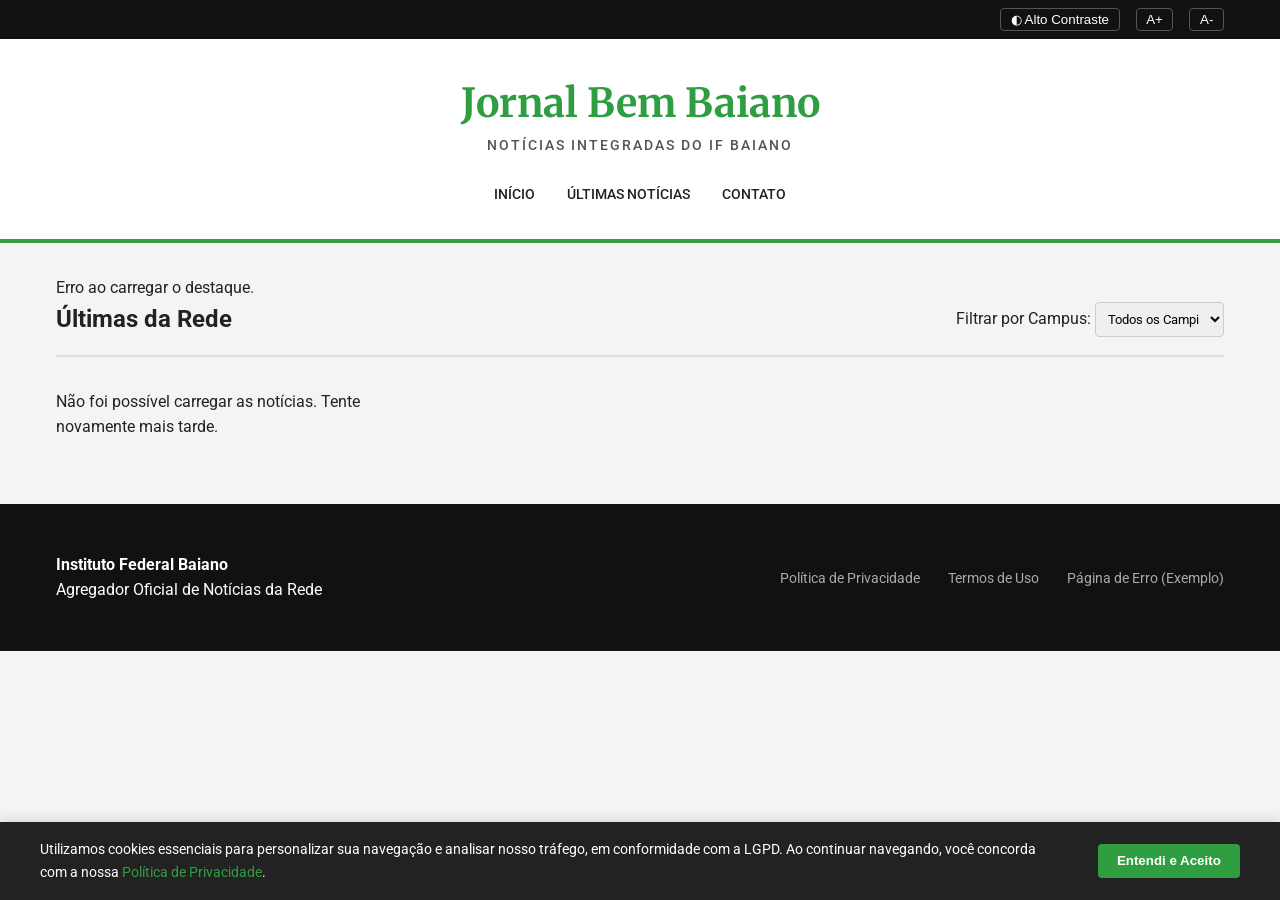
==== index.html @ 7b71d960 "Add files via upload" ====
<!DOCTYPE html>
<html lang="pt-BR">
<head>
    <meta charset="UTF-8">
    <meta name="viewport" content="width=device-width, initial-scale=1.0">
    <meta name="description" content="Jornal Bem Baiano - O portal agregador oficial de notícias da Reitoria e dos campi do IF Baiano.">
    <title>Jornal Bem Baiano - IF Baiano</title>
    <!-- SEO and Canonical -->
    <link rel="canonical" href="https://jornalbembaiano.ifbaiano.edu.br/">
    <!-- Google Fonts: Roboto for UI, Merriweather for text -->
    <link href="https://fonts.googleapis.com/css2?family=Merriweather:wght@300;400;700&family=Roboto:wght@400;500;700&display=swap" rel="stylesheet">
    <link rel="stylesheet" href="./style.css">
</head>
<body>
    <!-- A11y Toolbar -->
    <aside class="a11y-toolbar" aria-label="Ferramentas de Acessibilidade">
        <div class="a11y-container">
            <button id="btn-contrast" aria-label="Alternar Alto Contraste">◐ Alto Contraste</button>
            <button id="btn-font-increase" aria-label="Aumentar Fonte">A+</button>
            <button id="btn-font-decrease" aria-label="Diminuir Fonte">A-</button>
        </div>
    </aside>

    <header class="site-header">
        <div class="header-container">
            <div class="brand">
                <h1>Jornal Bem Baiano</h1>
                <p>Notícias Integradas do IF Baiano</p>
            </div>
            <nav aria-label="Navegação Principal">
                <ul>
                    <li><a href="./index.html">Início</a></li>
                    <li><a href="#ultimas">Últimas Notícias</a></li>
                    <li><a href="./contato.html">Contato</a></li>
                </ul>
            </nav>
        </div>
    </header>

    <main id="main-content">
        <!-- Hero Section will be populated via JS -->
        <section id="hero-section" aria-label="Notícia em Destaque">
            <div class="loading">Carregando destaque...</div>
        </section>

        <!-- Grid de Notícias -->
        <section id="ultimas" aria-label="Últimas Notícias da Rede">
            <div class="section-title">
                <h2>Últimas da Rede</h2>
                <div class="campus-filter">
                    <label for="campus-select">Filtrar por Campus:</label>
                    <select id="campus-select">
                        <option value="todos">Todos os Campi</option>
                        <!-- Options populadas via JS -->
                    </select>
                </div>
            </div>
            <div id="news-grid" class="news-grid">
                <div class="loading">Carregando notícias institucionais...</div>
            </div>
        </section>
    </main>

    <footer class="site-footer">
        <div class="footer-container">
            <div class="footer-info">
                <strong>Instituto Federal Baiano</strong>
                <p>Agregador Oficial de Notícias da Rede</p>
            </div>
            <div class="footer-links">
                <a href="./politica-privacidade.html">Política de Privacidade</a>
                <a href="./termos.html">Termos de Uso</a>
                <a href="./404.html">Página de Erro (Exemplo)</a>
            </div>
        </div>
    </footer>

    <!-- LGPD Cookie Banner -->
    <div id="cookie-banner" class="cookie-banner" role="alert" aria-live="polite" hidden>
        <div class="cookie-content">
            <p>Utilizamos cookies essenciais para personalizar sua navegação e analisar nosso tráfego, em conformidade com a LGPD. Ao continuar navegando, você concorda com a nossa <a href="./politica-privacidade.html">Política de Privacidade</a>.</p>
            <button id="btn-accept-cookies" class="btn-primary">Entendi e Aceito</button>
        </div>
    </div>

    <!-- Scripts -->
    <script src="./app.js"></script>
</body>
</html>
---- style.css ----
/* 
  Design System: Jornal Bem Baiano 
  Inspirado em layouts editoriais para legibilidade prolongada.
*/

:root {
    /* Cores IF Baiano */
    --color-bg-primary: #FFFFFF;
    --color-bg-secondary: #F4F4F4;
    --color-text-main: #222222;
    --color-text-light: #555555;
    --color-brand-green: #2F9E41;
    --color-brand-red: #CD191E;
    
    /* Tipografia */
    --font-ui: 'Roboto', sans-serif;
    --font-editorial: 'Merriweather', serif;
    
    /* Escala de Fontes Base (Rem) */
    --base-font-size: 16px;
}

/* Modo Alto Contraste */
body.high-contrast {
    --color-bg-primary: #000000;
    --color-bg-secondary: #1a1a1a;
    --color-text-main: #FFFFFF;
    --color-text-light: #CCCCCC;
    --color-brand-green: #4ADE80; /* Verde mais claro para fundo escuro */
}

* {
    margin: 0;
    padding: 0;
    box-sizing: border-box;
}

body {
    font-family: var(--font-ui);
    background-color: var(--color-bg-secondary);
    color: var(--color-text-main);
    font-size: var(--base-font-size);
    line-height: 1.6;
    transition: background-color 0.3s, color 0.3s, font-size 0.3s;
}

a {
    text-decoration: none;
    color: var(--color-brand-green);
    transition: color 0.2s;
}
a:hover {
    color: var(--color-text-main);
}

/* Acessibilidade Toolbar */
.a11y-toolbar {
    background-color: #111;
    color: #fff;
    padding: 0.5rem 0;
    font-size: 0.85rem;
}
.a11y-container {
    max-width: 1200px;
    margin: 0 auto;
    padding: 0 1rem;
    display: flex;
    justify-content: flex-end;
    gap: 1rem;
}
.a11y-container button {
    background: none;
    border: 1px solid #555;
    color: #fff;
    cursor: pointer;
    padding: 0.2rem 0.6rem;
    border-radius: 4px;
    transition: background 0.2s;
}
.a11y-container button:hover {
    background: #333;
}

/* Header */
.site-header {
    background-color: var(--color-bg-primary);
    border-bottom: 4px solid var(--color-brand-green);
    padding: 2rem 0;
}
.header-container {
    max-width: 1200px;
    margin: 0 auto;
    padding: 0 1rem;
    display: flex;
    flex-direction: column;
    align-items: center;
    gap: 1.5rem;
}
.brand h1 {
    font-family: var(--font-editorial);
    font-size: 2.5rem;
    font-weight: 700;
    color: var(--color-brand-green);
    text-align: center;
}
.brand p {
    text-align: center;
    color: var(--color-text-light);
    text-transform: uppercase;
    letter-spacing: 2px;
    font-size: 0.85rem;
    font-weight: 500;
}
.site-header nav ul {
    display: flex;
    list-style: none;
    gap: 2rem;
}
.site-header nav a {
    font-weight: 500;
    color: var(--color-text-main);
    text-transform: uppercase;
    font-size: 0.9rem;
}
.site-header nav a:hover {
    color: var(--color-brand-green);
}

/* Layout Principal */
#main-content {
    max-width: 1200px;
    margin: 2rem auto;
    padding: 0 1rem;
}

/* Hero Section */
.hero-card {
    display: grid;
    grid-template-columns: 2fr 1fr;
    background-color: var(--color-bg-primary);
    border-radius: 8px;
    overflow: hidden;
    box-shadow: 0 4px 6px rgba(0,0,0,0.05);
    margin-bottom: 3rem;
}
.hero-image {
    width: 100%;
    height: 100%;
    min-height: 400px;
    object-fit: cover;
    background-color: #ddd;
}
.hero-content {
    padding: 2.5rem;
    display: flex;
    flex-direction: column;
    justify-content: center;
}
.tag-campus {
    display: inline-block;
    background-color: var(--color-brand-green);
    color: #fff;
    padding: 0.3rem 0.8rem;
    border-radius: 20px;
    font-size: 0.75rem;
    font-weight: 700;
    text-transform: uppercase;
    align-self: flex-start;
    margin-bottom: 1rem;
}
.hero-content h2 {
    font-family: var(--font-editorial);
    font-size: 2rem;
    line-height: 1.3;
    margin-bottom: 1rem;
}
.hero-content h2 a {
    color: var(--color-text-main);
}
.hero-content h2 a:hover {
    color: var(--color-brand-green);
}
.hero-excerpt {
    font-family: var(--font-editorial);
    color: var(--color-text-light);
    margin-bottom: 1.5rem;
    font-size: 1.1rem;
}
.meta-info {
    font-size: 0.85rem;
    color: #888;
    display: flex;
    gap: 1rem;
}

/* Seção de Grid */
.section-title {
    display: flex;
    justify-content: space-between;
    align-items: center;
    margin-bottom: 2rem;
    border-bottom: 2px solid #ddd;
    padding-bottom: 1rem;
}
.section-title h2 {
    font-size: 1.5rem;
    color: var(--color-text-main);
}
.campus-filter select {
    padding: 0.5rem;
    border-radius: 4px;
    border: 1px solid #ccc;
    font-family: var(--font-ui);
}

.news-grid {
    display: grid;
    grid-template-columns: repeat(auto-fill, minmax(300px, 1fr));
    gap: 2rem;
}
.news-card {
    background-color: var(--color-bg-primary);
    border-radius: 6px;
    overflow: hidden;
    box-shadow: 0 2px 4px rgba(0,0,0,0.05);
    display: flex;
    flex-direction: column;
    transition: transform 0.2s;
}
.news-card:hover {
    transform: translateY(-4px);
}
.news-card-img {
    width: 100%;
    height: 200px;
    object-fit: cover;
    background-color: #eee;
}
.news-card-body {
    padding: 1.5rem;
    flex: 1;
    display: flex;
    flex-direction: column;
}
.news-card-body h3 {
    font-family: var(--font-editorial);
    font-size: 1.25rem;
    margin: 0.8rem 0;
    line-height: 1.4;
}
.news-card-body h3 a {
    color: var(--color-text-main);
}
.news-card-body p {
    font-family: var(--font-editorial);
    color: var(--color-text-light);
    font-size: 0.95rem;
    margin-bottom: 1.5rem;
    flex: 1;
}

/* Footer */
.site-footer {
    background-color: #111;
    color: #fff;
    padding: 3rem 0;
    margin-top: 4rem;
}
.footer-container {
    max-width: 1200px;
    margin: 0 auto;
    padding: 0 1rem;
    display: flex;
    justify-content: space-between;
    align-items: center;
    flex-wrap: wrap;
    gap: 2rem;
}
.footer-links a {
    color: #aaa;
    margin-left: 1.5rem;
    font-size: 0.9rem;
}
.footer-links a:hover {
    color: #fff;
}

/* LGPD Banner */
.cookie-banner {
    position: fixed;
    bottom: 0;
    left: 0;
    width: 100%;
    background-color: #222;
    color: #fff;
    padding: 1rem;
    z-index: 9999;
    box-shadow: 0 -4px 10px rgba(0,0,0,0.1);
}
.cookie-content {
    max-width: 1200px;
    margin: 0 auto;
    display: flex;
    justify-content: space-between;
    align-items: center;
    gap: 2rem;
}
.cookie-content p {
    font-size: 0.9rem;
}
.btn-primary {
    background-color: var(--color-brand-green);
    color: #fff;
    border: none;
    padding: 0.6rem 1.2rem;
    border-radius: 4px;
    cursor: pointer;
    font-weight: 700;
    white-space: nowrap;
}
.btn-primary:hover {
    background-color: #258034;
}

/* Responsive */
@media (max-width: 768px) {
    .hero-card {
        grid-template-columns: 1fr;
    }
    .hero-image {
        min-height: 250px;
    }
    .header-container {
        flex-direction: column;
    }
    .footer-container {
        flex-direction: column;
        text-align: center;
    }
    .footer-links a {
        margin: 0 0.5rem;
        display: inline-block;
        margin-bottom: 0.5rem;
    }
    .cookie-content {
        flex-direction: column;
        text-align: center;
    }
}
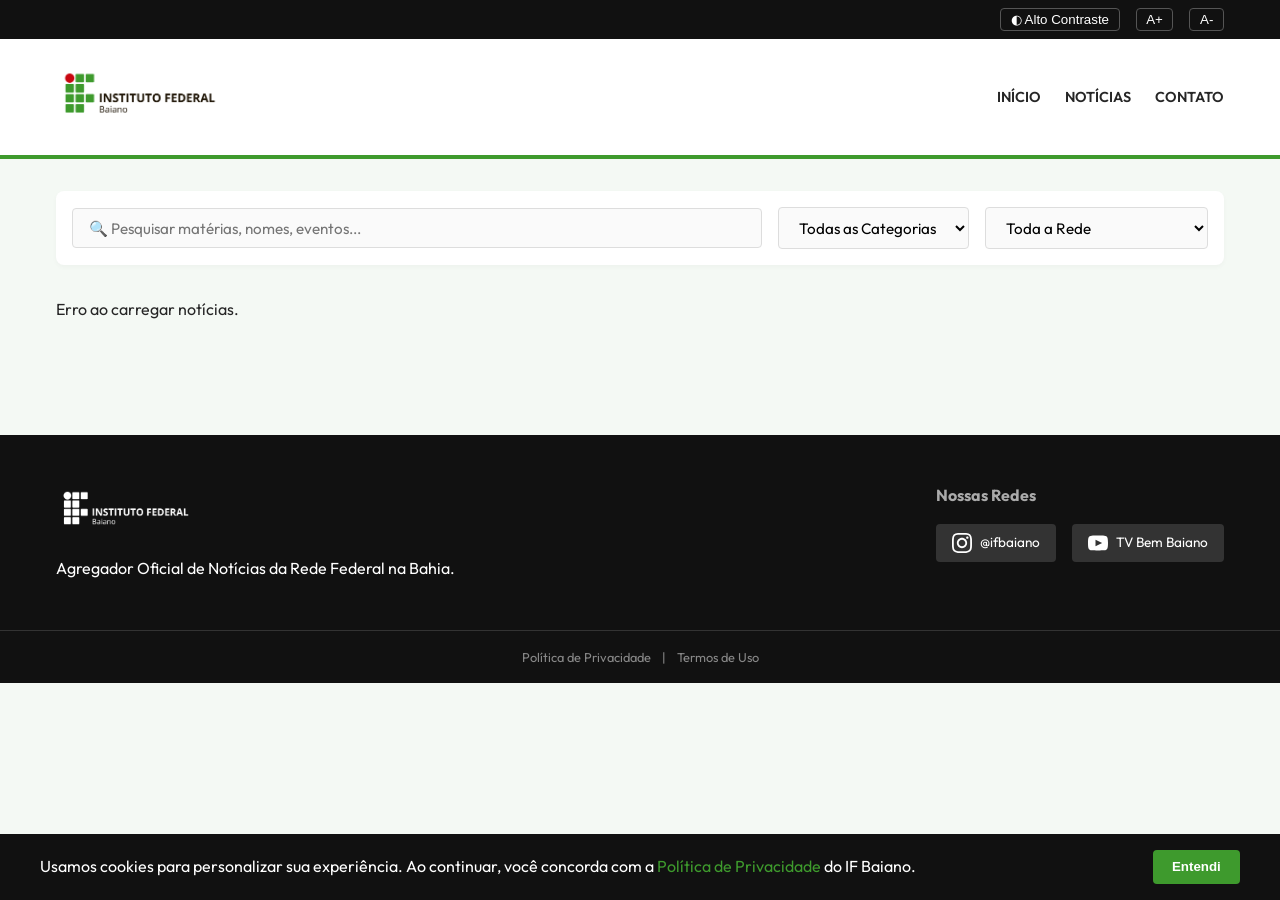
==== commit c4cc3934: "Add files via upload" ====
--- a/index.html
+++ b/index.html
@@ -3,34 +3,55 @@
 <head>
     <meta charset="UTF-8">
     <meta name="viewport" content="width=device-width, initial-scale=1.0">
-    <meta name="description" content="Jornal Bem Baiano - O portal agregador oficial de notícias da Reitoria e dos campi do IF Baiano.">
-    <title>Jornal Bem Baiano - IF Baiano</title>
-    <!-- SEO and Canonical -->
-    <link rel="canonical" href="https://jornalbembaiano.ifbaiano.edu.br/">
-    <!-- Google Fonts: Roboto for UI, Merriweather for text -->
-    <link href="https://fonts.googleapis.com/css2?family=Merriweather:wght@300;400;700&family=Roboto:wght@400;500;700&display=swap" rel="stylesheet">
+    <meta name="description" content="Jornal Bem Baiano - Agregador Oficial de Notícias do IF Baiano">
+    <title>Jornal Bem Baiano</title>
+    <link rel="canonical" href="https://ascomifbaiano.github.io/jornal-bembaiano/">
+    
+    <!-- Favicon Oficial IF Baiano -->
+    <link rel="icon" type="image/x-icon" href="favicon-if-baiano.ico">
+    <link rel="icon" type="image/png" sizes="32x32" href="favicon-if-baiano.png">
+    <link rel="icon" type="image/png" sizes="16x16" href="favicon-if-baiano.png">
+    <link rel="apple-touch-icon" href="favicon-if-baiano.png">
+    <meta property="og:image" content="favicon-if-baiano.png">
+    
+    <link rel="manifest" href="manifest.json">
+    <meta name="theme-color" content="#3E9A2D">
+
+    <!-- Fonts -->
+    <link href="https://fonts.googleapis.com/css2?family=Merriweather:wght@300;400;700&family=Outfit:wght@400;500;600;700&display=swap" rel="stylesheet">
     <link rel="stylesheet" href="./style.css">
 </head>
 <body>
-    <!-- A11y Toolbar -->
-    <aside class="a11y-toolbar" aria-label="Ferramentas de Acessibilidade">
+    <!-- IF Baiano Loader -->
+    <div id="if-loader" class="loader-overlay" aria-hidden="true">
+        <div class="if-blocks">
+            <div class="if-bar if-bar-1"></div>
+            <div class="if-bar if-bar-2"></div>
+            <div class="if-bar if-bar-3"></div>
+            <div class="if-circle"></div>
+        </div>
+        <p style="margin-top:20px; font-weight:bold; font-size:14px; text-transform:uppercase; letter-spacing:2px; color:var(--color-brand-green);">Construindo Rede...</p>
+    </div>
+
+    <!-- A11y -->
+    <aside class="a11y-toolbar" aria-label="Acessibilidade">
         <div class="a11y-container">
-            <button id="btn-contrast" aria-label="Alternar Alto Contraste">◐ Alto Contraste</button>
-            <button id="btn-font-increase" aria-label="Aumentar Fonte">A+</button>
-            <button id="btn-font-decrease" aria-label="Diminuir Fonte">A-</button>
+            <button id="btn-contrast">◐ Alto Contraste</button>
+            <button id="btn-font-increase">A+</button>
+            <button id="btn-font-decrease">A-</button>
         </div>
     </aside>
 
     <header class="site-header">
         <div class="header-container">
             <div class="brand">
+                <a href="./index.html"><img src="./marca-if-baiano-horizontal.png" alt="IF Baiano Logo"></a>
                 <h1>Jornal Bem Baiano</h1>
-                <p>Notícias Integradas do IF Baiano</p>
             </div>
             <nav aria-label="Navegação Principal">
                 <ul>
                     <li><a href="./index.html">Início</a></li>
-                    <li><a href="#ultimas">Últimas Notícias</a></li>
+                    <li><a href="#ultimas">Notícias</a></li>
                     <li><a href="./contato.html">Contato</a></li>
                 </ul>
             </nav>
@@ -38,52 +59,72 @@
     </header>
 
     <main id="main-content">
-        <!-- Hero Section will be populated via JS -->
-        <section id="hero-section" aria-label="Notícia em Destaque">
-            <div class="loading">Carregando destaque...</div>
-        </section>
+        <!-- Destaque -->
+        <section id="hero-section" aria-label="Destaque"></section>
 
-        <!-- Grid de Notícias -->
-        <section id="ultimas" aria-label="Últimas Notícias da Rede">
-            <div class="section-title">
-                <h2>Últimas da Rede</h2>
-                <div class="campus-filter">
-                    <label for="campus-select">Filtrar por Campus:</label>
-                    <select id="campus-select">
-                        <option value="todos">Todos os Campi</option>
-                        <!-- Options populadas via JS -->
+        <!-- Filtros e Grid -->
+        <section id="ultimas" aria-label="Últimas Notícias">
+            <div class="filters-bar">
+                <input type="search" id="search-input" placeholder="🔍 Pesquisar matérias, nomes, eventos...">
+                <div class="filters-group">
+                    <select id="cat-select" aria-label="Categoria">
+                        <option value="todas">Todas as Categorias</option>
+                        <option value="Eventos">Eventos</option>
+                        <option value="Editais e Seleções">Editais e Seleções</option>
+                        <option value="Resultados">Resultados</option>
+                        <option value="Institucional">Institucional</option>
+                    </select>
+                    <select id="campus-select" aria-label="Campus">
+                        <option value="todos">Toda a Rede</option>
+                        <!-- Populado pelo app.js -->
                     </select>
                 </div>
             </div>
-            <div id="news-grid" class="news-grid">
-                <div class="loading">Carregando notícias institucionais...</div>
-            </div>
+            
+            <div id="news-grid" class="news-grid"></div>
+            <div id="pagination-controls" class="pagination-controls"></div>
         </section>
     </main>
 
     <footer class="site-footer">
         <div class="footer-container">
-            <div class="footer-info">
-                <strong>Instituto Federal Baiano</strong>
-                <p>Agregador Oficial de Notícias da Rede</p>
+            <div class="footer-brand">
+                <img src="./marca-if-baiano-horizontal.png" alt="IF Baiano Logo Branca">
+                <p>Agregador Oficial de Notícias da Rede Federal na Bahia.</p>
             </div>
-            <div class="footer-links">
-                <a href="./politica-privacidade.html">Política de Privacidade</a>
-                <a href="./termos.html">Termos de Uso</a>
-                <a href="./404.html">Página de Erro (Exemplo)</a>
+            <div class="footer-social">
+                <h4>Nossas Redes</h4>
+                <div class="social-links">
+                    <a href="https://instagram.com/ifbaiano" target="_blank" class="social-icon">
+                        <svg viewBox="0 0 24 24"><path d="M12 2.163c3.204 0 3.584.012 4.85.07 3.252.148 4.771 1.691 4.919 4.919.058 1.265.069 1.645.069 4.849 0 3.205-.012 3.584-.069 4.849-.149 3.225-1.664 4.771-4.919 4.919-1.266.058-1.644.07-4.85.07-3.204 0-3.584-.012-4.849-.07-3.26-.149-4.771-1.699-4.919-4.92-.058-1.265-.07-1.644-.07-4.849 0-3.204.013-3.583.07-4.849.149-3.227 1.664-4.771 4.919-4.919 1.266-.057 1.645-.069 4.849-.069zm0-2.163c-3.259 0-3.667.014-4.947.072-4.358.2-6.78 2.618-6.98 6.98-.059 1.281-.073 1.689-.073 4.948 0 3.259.014 3.668.072 4.948.2 4.358 2.618 6.78 6.98 6.98 1.281.058 1.689.072 4.948.072 3.259 0 3.668-.014 4.948-.072 4.354-.2 6.782-2.618 6.979-6.98.059-1.28.073-1.689.073-4.948 0-3.259-.014-3.667-.072-4.947-.196-4.354-2.617-6.78-6.979-6.98-1.281-.059-1.69-.073-4.949-.073zm0 5.838c-3.403 0-6.162 2.759-6.162 6.162s2.759 6.163 6.162 6.163 6.162-2.759 6.162-6.163c0-3.403-2.759-6.162-6.162-6.162zm0 10.162c-2.209 0-4-1.79-4-4 0-2.209 1.791-4 4-4s4 1.791 4 4c0 2.21-1.791 4-4 4zm6.406-11.845c-.796 0-1.441.645-1.441 1.44s.645 1.44 1.441 1.44c.795 0 1.439-.645 1.439-1.44s-.644-1.44-1.439-1.44z"/></svg>
+                        @ifbaiano
+                    </a>
+                    <a href="https://youtube.com/ifbaiano" target="_blank" class="social-icon">
+                        <svg viewBox="0 0 24 24"><path d="M19.615 3.184c-3.604-.246-11.631-.245-15.23 0-3.897.266-4.356 2.62-4.385 8.816.029 6.185.484 8.549 4.385 8.816 3.6.245 11.626.246 15.23 0 3.897-.266 4.356-2.62 4.385-8.816-.029-6.185-.484-8.549-4.385-8.816zm-10.615 12.816v-8l8 3.993-8 4.007z"/></svg>
+                        TV Bem Baiano
+                    </a>
+                </div>
             </div>
+        </div>
+        <div class="footer-bottom">
+            <a href="./politica-privacidade.html">Política de Privacidade</a> | 
+            <a href="./termos.html">Termos de Uso</a>
         </div>
     </footer>
 
-    <!-- LGPD Cookie Banner -->
-    <div id="cookie-banner" class="cookie-banner" role="alert" aria-live="polite" hidden>
+    <div id="cookie-banner" class="cookie-banner" hidden>
         <div class="cookie-content">
-            <p>Utilizamos cookies essenciais para personalizar sua navegação e analisar nosso tráfego, em conformidade com a LGPD. Ao continuar navegando, você concorda com a nossa <a href="./politica-privacidade.html">Política de Privacidade</a>.</p>
-            <button id="btn-accept-cookies" class="btn-primary">Entendi e Aceito</button>
+            <p>Usamos cookies para personalizar sua experiência. Ao continuar, você concorda com a <a href="./politica-privacidade.html">Política de Privacidade</a> do IF Baiano.</p>
+            <button id="btn-accept-cookies" class="btn-primary">Entendi</button>
         </div>
     </div>
 
-    <!-- Scripts -->
     <script src="./app.js"></script>
+    <script>
+        // PWA Service Worker Registration
+        if ('serviceWorker' in navigator) {
+            navigator.serviceWorker.register('sw.js').catch(err => console.log('SW Fail:', err));
+        }
+    </script>
 </body>
 </html>
--- a/style.css
+++ b/style.css
@@ -1,39 +1,37 @@
 /* 
-  Design System: Jornal Bem Baiano 
-  Inspirado em layouts editoriais para legibilidade prolongada.
+  Design System: Jornal Bem Baiano v2.0
+  Inspirado no Manual de Aplicação da Marca IF Baiano (2015)
 */
 
 :root {
-    /* Cores IF Baiano */
+    /* Cores Oficiais IF Baiano */
     --color-bg-primary: #FFFFFF;
-    --color-bg-secondary: #F4F4F4;
-    --color-text-main: #222222;
+    --color-bg-secondary: #F4F9F4; /* Leve esverdeado para fundo suave */
+    --color-text-main: #262626;
     --color-text-light: #555555;
-    --color-brand-green: #2F9E41;
-    --color-brand-red: #CD191E;
+    
+    --color-brand-green: #3E9A2D; /* Verde Institucional Primário */
+    --color-brand-green-dark: #1A3C22; /* Verde Escuro */
+    --color-brand-red: #C80710; /* Vermelho Institucional Secundário */
     
     /* Tipografia */
-    --font-ui: 'Roboto', sans-serif;
+    --font-ui: 'Outfit', 'Roboto', sans-serif;
     --font-editorial: 'Merriweather', serif;
     
-    /* Escala de Fontes Base (Rem) */
+    /* Escala Base */
     --base-font-size: 16px;
 }
 
-/* Modo Alto Contraste */
 body.high-contrast {
     --color-bg-primary: #000000;
     --color-bg-secondary: #1a1a1a;
     --color-text-main: #FFFFFF;
     --color-text-light: #CCCCCC;
-    --color-brand-green: #4ADE80; /* Verde mais claro para fundo escuro */
-}
-
-* {
-    margin: 0;
-    padding: 0;
-    box-sizing: border-box;
-}
+    --color-brand-green: #4ADE80;
+    --color-brand-green-dark: #000000;
+}
+
+* { margin: 0; padding: 0; box-sizing: border-box; }
 
 body {
     font-family: var(--font-ui);
@@ -44,16 +42,10 @@
     transition: background-color 0.3s, color 0.3s, font-size 0.3s;
 }
 
-a {
-    text-decoration: none;
-    color: var(--color-brand-green);
-    transition: color 0.2s;
-}
-a:hover {
-    color: var(--color-text-main);
-}
-
-/* Acessibilidade Toolbar */
+a { text-decoration: none; color: var(--color-brand-green); transition: color 0.2s; }
+a:hover { color: var(--color-text-main); }
+
+/* --- A11y Toolbar --- */
 .a11y-toolbar {
     background-color: #111;
     color: #fff;
@@ -69,281 +61,155 @@
     gap: 1rem;
 }
 .a11y-container button {
-    background: none;
-    border: 1px solid #555;
-    color: #fff;
-    cursor: pointer;
-    padding: 0.2rem 0.6rem;
-    border-radius: 4px;
-    transition: background 0.2s;
-}
-.a11y-container button:hover {
-    background: #333;
-}
-
-/* Header */
+    background: none; border: 1px solid #555; color: #fff;
+    cursor: pointer; padding: 0.2rem 0.6rem; border-radius: 4px;
+}
+.a11y-container button:hover { background: #333; }
+
+/* --- Header --- */
 .site-header {
     background-color: var(--color-bg-primary);
     border-bottom: 4px solid var(--color-brand-green);
-    padding: 2rem 0;
+    padding: 1.5rem 0;
 }
 .header-container {
-    max-width: 1200px;
-    margin: 0 auto;
-    padding: 0 1rem;
-    display: flex;
-    flex-direction: column;
-    align-items: center;
-    gap: 1.5rem;
-}
-.brand h1 {
-    font-family: var(--font-editorial);
-    font-size: 2.5rem;
-    font-weight: 700;
-    color: var(--color-brand-green);
-    text-align: center;
-}
-.brand p {
-    text-align: center;
-    color: var(--color-text-light);
-    text-transform: uppercase;
-    letter-spacing: 2px;
-    font-size: 0.85rem;
-    font-weight: 500;
-}
-.site-header nav ul {
-    display: flex;
-    list-style: none;
-    gap: 2rem;
-}
-.site-header nav a {
-    font-weight: 500;
-    color: var(--color-text-main);
-    text-transform: uppercase;
-    font-size: 0.9rem;
-}
-.site-header nav a:hover {
-    color: var(--color-brand-green);
-}
-
-/* Layout Principal */
-#main-content {
-    max-width: 1200px;
-    margin: 2rem auto;
-    padding: 0 1rem;
-}
-
-/* Hero Section */
+    max-width: 1200px; margin: 0 auto; padding: 0 1rem;
+    display: flex; justify-content: space-between; align-items: center; flex-wrap: wrap; gap: 1rem;
+}
+.brand { display: flex; align-items: center; gap: 1rem; }
+.brand img { max-height: 60px; }
+.brand h1 { display: none; /* Logo takes place */ }
+.site-header nav ul { display: flex; list-style: none; gap: 1.5rem; }
+.site-header nav a { font-weight: 600; color: var(--color-text-main); text-transform: uppercase; font-size: 0.9rem; }
+.site-header nav a:hover { color: var(--color-brand-green); }
+
+/* --- Loader Animation IF Baiano --- */
+.loader-overlay {
+    position: fixed; top: 0; left: 0; width: 100%; height: 100%;
+    background: rgba(255,255,255,0.9);
+    display: flex; flex-direction: column; justify-content: center; align-items: center;
+    z-index: 10000;
+}
+body.high-contrast .loader-overlay { background: rgba(0,0,0,0.9); }
+.if-blocks {
+    display: flex; align-items: flex-end; gap: 5px; height: 50px;
+}
+.if-circle {
+    width: 15px; height: 15px; background: var(--color-brand-red); border-radius: 50%;
+    animation: bounceIF 1s infinite alternate;
+}
+.if-bar {
+    width: 15px; background: var(--color-brand-green); border-radius: 2px;
+}
+.if-bar-1 { height: 25px; animation: buildIF 1.2s infinite alternate; }
+.if-bar-2 { height: 40px; animation: buildIF 1.2s 0.2s infinite alternate; }
+.if-bar-3 { height: 50px; animation: buildIF 1.2s 0.4s infinite alternate; }
+
+@keyframes bounceIF { 0% { transform: translateY(0); } 100% { transform: translateY(-30px); } }
+@keyframes buildIF { 0% { transform: scaleY(0); transform-origin: bottom; } 100% { transform: scaleY(1); transform-origin: bottom; } }
+
+/* --- Hero & Grid Layout --- */
+#main-content { max-width: 1200px; margin: 2rem auto; padding: 0 1rem; }
+
+.img-wrapper {
+    width: 100%; overflow: hidden; background: var(--color-brand-green-dark);
+}
+.fallback-img {
+    opacity: 0.2; object-fit: contain !important; filter: grayscale(100%);
+    padding: 2rem;
+}
+
+/* Hero */
 .hero-card {
-    display: grid;
-    grid-template-columns: 2fr 1fr;
-    background-color: var(--color-bg-primary);
-    border-radius: 8px;
-    overflow: hidden;
-    box-shadow: 0 4px 6px rgba(0,0,0,0.05);
-    margin-bottom: 3rem;
-}
-.hero-image {
-    width: 100%;
-    height: 100%;
-    min-height: 400px;
-    object-fit: cover;
-    background-color: #ddd;
-}
-.hero-content {
-    padding: 2.5rem;
-    display: flex;
-    flex-direction: column;
-    justify-content: center;
-}
-.tag-campus {
-    display: inline-block;
-    background-color: var(--color-brand-green);
-    color: #fff;
-    padding: 0.3rem 0.8rem;
-    border-radius: 20px;
-    font-size: 0.75rem;
-    font-weight: 700;
-    text-transform: uppercase;
-    align-self: flex-start;
-    margin-bottom: 1rem;
-}
-.hero-content h2 {
-    font-family: var(--font-editorial);
-    font-size: 2rem;
-    line-height: 1.3;
-    margin-bottom: 1rem;
-}
-.hero-content h2 a {
-    color: var(--color-text-main);
-}
-.hero-content h2 a:hover {
-    color: var(--color-brand-green);
-}
-.hero-excerpt {
-    font-family: var(--font-editorial);
-    color: var(--color-text-light);
-    margin-bottom: 1.5rem;
-    font-size: 1.1rem;
-}
-.meta-info {
-    font-size: 0.85rem;
-    color: #888;
-    display: flex;
-    gap: 1rem;
-}
-
-/* Seção de Grid */
-.section-title {
-    display: flex;
-    justify-content: space-between;
-    align-items: center;
-    margin-bottom: 2rem;
-    border-bottom: 2px solid #ddd;
-    padding-bottom: 1rem;
-}
-.section-title h2 {
-    font-size: 1.5rem;
-    color: var(--color-text-main);
-}
-.campus-filter select {
-    padding: 0.5rem;
-    border-radius: 4px;
-    border: 1px solid #ccc;
-    font-family: var(--font-ui);
-}
-
-.news-grid {
-    display: grid;
-    grid-template-columns: repeat(auto-fill, minmax(300px, 1fr));
-    gap: 2rem;
-}
+    display: grid; grid-template-columns: 2fr 1fr;
+    background-color: var(--color-bg-primary); border-radius: 8px; overflow: hidden;
+    box-shadow: 0 4px 10px rgba(0,0,0,0.05); margin-bottom: 3rem;
+}
+.hero-image { width: 100%; height: 100%; min-height: 380px; object-fit: cover; }
+.hero-content { padding: 2.5rem; display: flex; flex-direction: column; justify-content: center; }
+.hero-content h2 { font-family: var(--font-editorial); font-size: 1.8rem; line-height: 1.3; margin: 1rem 0; }
+.hero-content h2 a { color: var(--color-text-main); }
+.hero-excerpt { font-family: var(--font-editorial); color: var(--color-text-light); margin-bottom: 1.5rem; font-size: 1.05rem; }
+
+/* Grid Filters */
+.filters-bar {
+    display: flex; flex-wrap: wrap; gap: 1rem; align-items: center; justify-content: space-between;
+    background: var(--color-bg-primary); padding: 1rem; border-radius: 8px; margin-bottom: 2rem;
+    box-shadow: 0 2px 5px rgba(0,0,0,0.03);
+}
+.filters-group { display: flex; gap: 1rem; flex-wrap: wrap; }
+.filters-bar select, .filters-bar input {
+    padding: 0.6rem 1rem; border-radius: 4px; border: 1px solid #ddd; font-family: var(--font-ui); font-size: 0.95rem;
+    background: #fafafa;
+}
+.filters-bar input[type="search"] { flex-grow: 1; min-width: 250px; }
+
+/* Grid */
+.news-grid { display: grid; grid-template-columns: repeat(auto-fill, minmax(320px, 1fr)); gap: 2rem; }
 .news-card {
-    background-color: var(--color-bg-primary);
-    border-radius: 6px;
-    overflow: hidden;
-    box-shadow: 0 2px 4px rgba(0,0,0,0.05);
-    display: flex;
-    flex-direction: column;
-    transition: transform 0.2s;
-}
-.news-card:hover {
-    transform: translateY(-4px);
-}
-.news-card-img {
-    width: 100%;
-    height: 200px;
-    object-fit: cover;
-    background-color: #eee;
-}
-.news-card-body {
-    padding: 1.5rem;
-    flex: 1;
-    display: flex;
-    flex-direction: column;
-}
-.news-card-body h3 {
-    font-family: var(--font-editorial);
-    font-size: 1.25rem;
-    margin: 0.8rem 0;
-    line-height: 1.4;
-}
-.news-card-body h3 a {
-    color: var(--color-text-main);
-}
-.news-card-body p {
-    font-family: var(--font-editorial);
-    color: var(--color-text-light);
-    font-size: 0.95rem;
-    margin-bottom: 1.5rem;
-    flex: 1;
-}
-
-/* Footer */
-.site-footer {
-    background-color: #111;
-    color: #fff;
-    padding: 3rem 0;
-    margin-top: 4rem;
-}
+    background-color: var(--color-bg-primary); border-radius: 6px; overflow: hidden;
+    box-shadow: 0 2px 8px rgba(0,0,0,0.06); display: flex; flex-direction: column; transition: transform 0.2s;
+}
+.news-card:hover { transform: translateY(-4px); }
+.news-card-img { width: 100%; height: 200px; object-fit: cover; }
+.news-card-body { padding: 1.5rem; flex: 1; display: flex; flex-direction: column; }
+.news-card-body h3 { font-family: var(--font-editorial); font-size: 1.15rem; margin: 0.8rem 0; line-height: 1.4; }
+.news-card-body h3 a { color: var(--color-text-main); }
+.news-card-body p { font-family: var(--font-editorial); color: var(--color-text-light); font-size: 0.9rem; flex: 1; margin-bottom: 1.5rem;}
+
+/* Tags (Badges) */
+.badges { display: flex; gap: 0.5rem; flex-wrap: wrap; margin-bottom: 0.5rem; }
+.tag-campus, .tag-cat {
+    display: inline-block; padding: 0.25rem 0.6rem; border-radius: 20px;
+    font-size: 0.7rem; font-weight: 700; text-transform: uppercase;
+}
+.tag-campus { background-color: var(--color-brand-green); color: #fff; }
+.tag-edital { background-color: #2b72ce; color: #fff; }
+.tag-evento { background-color: #d18d17; color: #fff; }
+.tag-resultado { background-color: var(--color-brand-red); color: #fff; }
+.tag-inst { background-color: #eee; color: #333; }
+body.high-contrast .tag-inst { background-color: #333; color: #fff; }
+
+/* Paginação */
+.pagination-controls {
+    display: flex; justify-content: center; align-items: center; gap: 1.5rem; margin-top: 3rem;
+}
+.btn-page {
+    background: var(--color-bg-primary); border: 2px solid var(--color-brand-green); color: var(--color-brand-green);
+    padding: 0.6rem 1.5rem; border-radius: 4px; font-weight: bold; cursor: pointer; transition: all 0.2s;
+}
+.btn-page:hover { background: var(--color-brand-green); color: #fff; }
+.page-info { font-weight: bold; color: var(--color-text-light); }
+
+/* --- Footer --- */
+.site-footer { background-color: #111; color: #fff; padding: 3rem 0 1rem; margin-top: 4rem; }
 .footer-container {
-    max-width: 1200px;
-    margin: 0 auto;
-    padding: 0 1rem;
-    display: flex;
-    justify-content: space-between;
-    align-items: center;
-    flex-wrap: wrap;
-    gap: 2rem;
-}
-.footer-links a {
-    color: #aaa;
-    margin-left: 1.5rem;
-    font-size: 0.9rem;
-}
-.footer-links a:hover {
-    color: #fff;
-}
+    max-width: 1200px; margin: 0 auto; padding: 0 1rem;
+    display: flex; justify-content: space-between; align-items: flex-start; flex-wrap: wrap; gap: 2rem;
+}
+.footer-brand img { max-height: 50px; margin-bottom: 1rem; filter: brightness(0) invert(1); }
+.footer-social h4 { margin-bottom: 1rem; color: #aaa; }
+.social-links { display: flex; gap: 1rem; }
+.social-icon { display: flex; align-items: center; gap: 0.5rem; color: #fff; background: #333; padding: 0.5rem 1rem; border-radius: 4px; font-size: 0.85rem;}
+.social-icon:hover { background: var(--color-brand-green); }
+.social-icon svg { width: 20px; height: 20px; fill: currentColor; }
+
+.footer-bottom { text-align: center; border-top: 1px solid #333; margin-top: 3rem; padding-top: 1rem; font-size: 0.8rem; color: #888; }
+.footer-bottom a { color: #888; margin: 0 0.5rem; }
+.footer-bottom a:hover { color: #fff; }
 
 /* LGPD Banner */
 .cookie-banner {
-    position: fixed;
-    bottom: 0;
-    left: 0;
-    width: 100%;
-    background-color: #222;
-    color: #fff;
-    padding: 1rem;
-    z-index: 9999;
-    box-shadow: 0 -4px 10px rgba(0,0,0,0.1);
-}
-.cookie-content {
-    max-width: 1200px;
-    margin: 0 auto;
-    display: flex;
-    justify-content: space-between;
-    align-items: center;
-    gap: 2rem;
-}
-.cookie-content p {
-    font-size: 0.9rem;
-}
-.btn-primary {
-    background-color: var(--color-brand-green);
-    color: #fff;
-    border: none;
-    padding: 0.6rem 1.2rem;
-    border-radius: 4px;
-    cursor: pointer;
-    font-weight: 700;
-    white-space: nowrap;
-}
-.btn-primary:hover {
-    background-color: #258034;
-}
-
-/* Responsive */
+    position: fixed; bottom: 0; left: 0; width: 100%; background-color: #111; color: #fff; padding: 1rem; z-index: 9999;
+}
+.cookie-content { max-width: 1200px; margin: 0 auto; display: flex; justify-content: space-between; align-items: center; gap: 1rem; }
+.btn-primary { background: var(--color-brand-green); color: #fff; border: none; padding: 0.6rem 1.2rem; border-radius: 4px; font-weight: 700; cursor: pointer; }
+.btn-primary:hover { background: #258034; }
+
 @media (max-width: 768px) {
-    .hero-card {
-        grid-template-columns: 1fr;
-    }
-    .hero-image {
-        min-height: 250px;
-    }
-    .header-container {
-        flex-direction: column;
-    }
-    .footer-container {
-        flex-direction: column;
-        text-align: center;
-    }
-    .footer-links a {
-        margin: 0 0.5rem;
-        display: inline-block;
-        margin-bottom: 0.5rem;
-    }
-    .cookie-content {
-        flex-direction: column;
-        text-align: center;
-    }
-}
+    .hero-card { grid-template-columns: 1fr; }
+    .hero-image { min-height: 250px; }
+    .header-container { flex-direction: column; }
+    .filters-bar { flex-direction: column; align-items: stretch; }
+    .cookie-content { flex-direction: column; text-align: center; }
+}
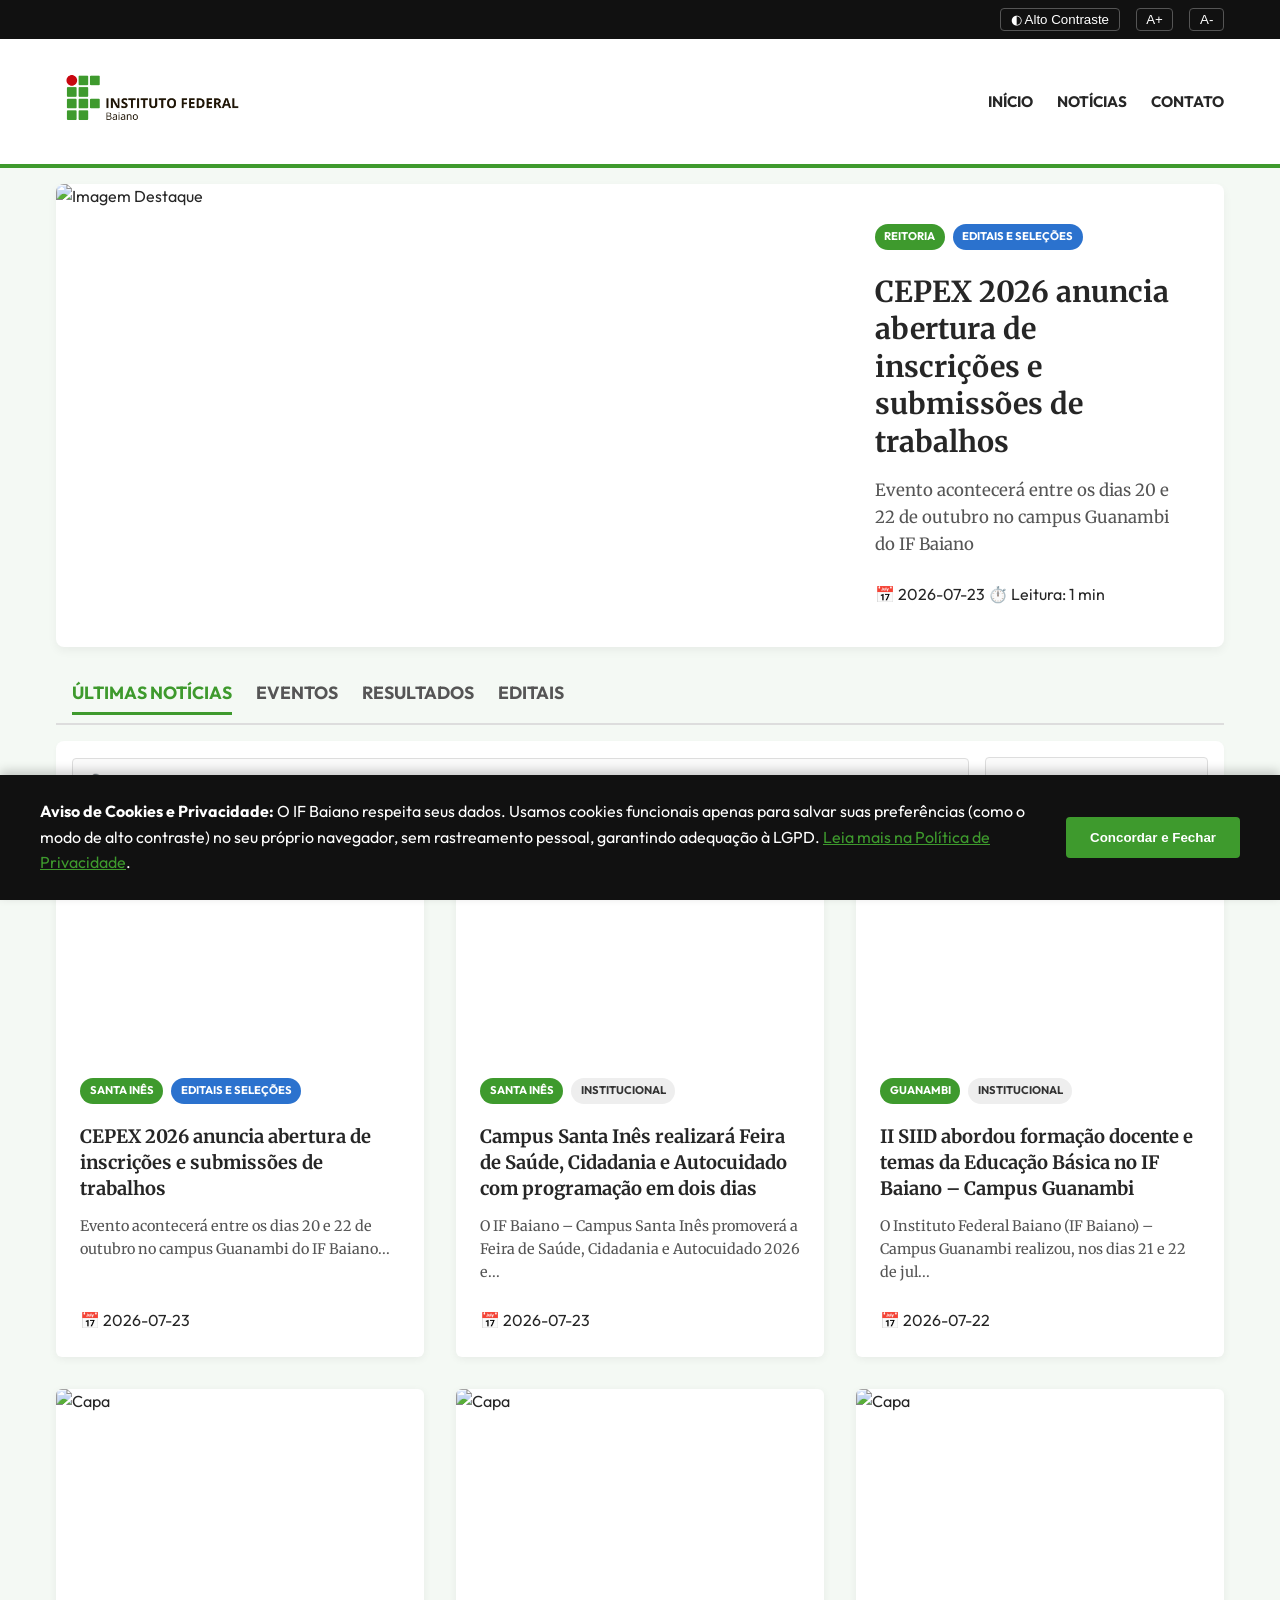
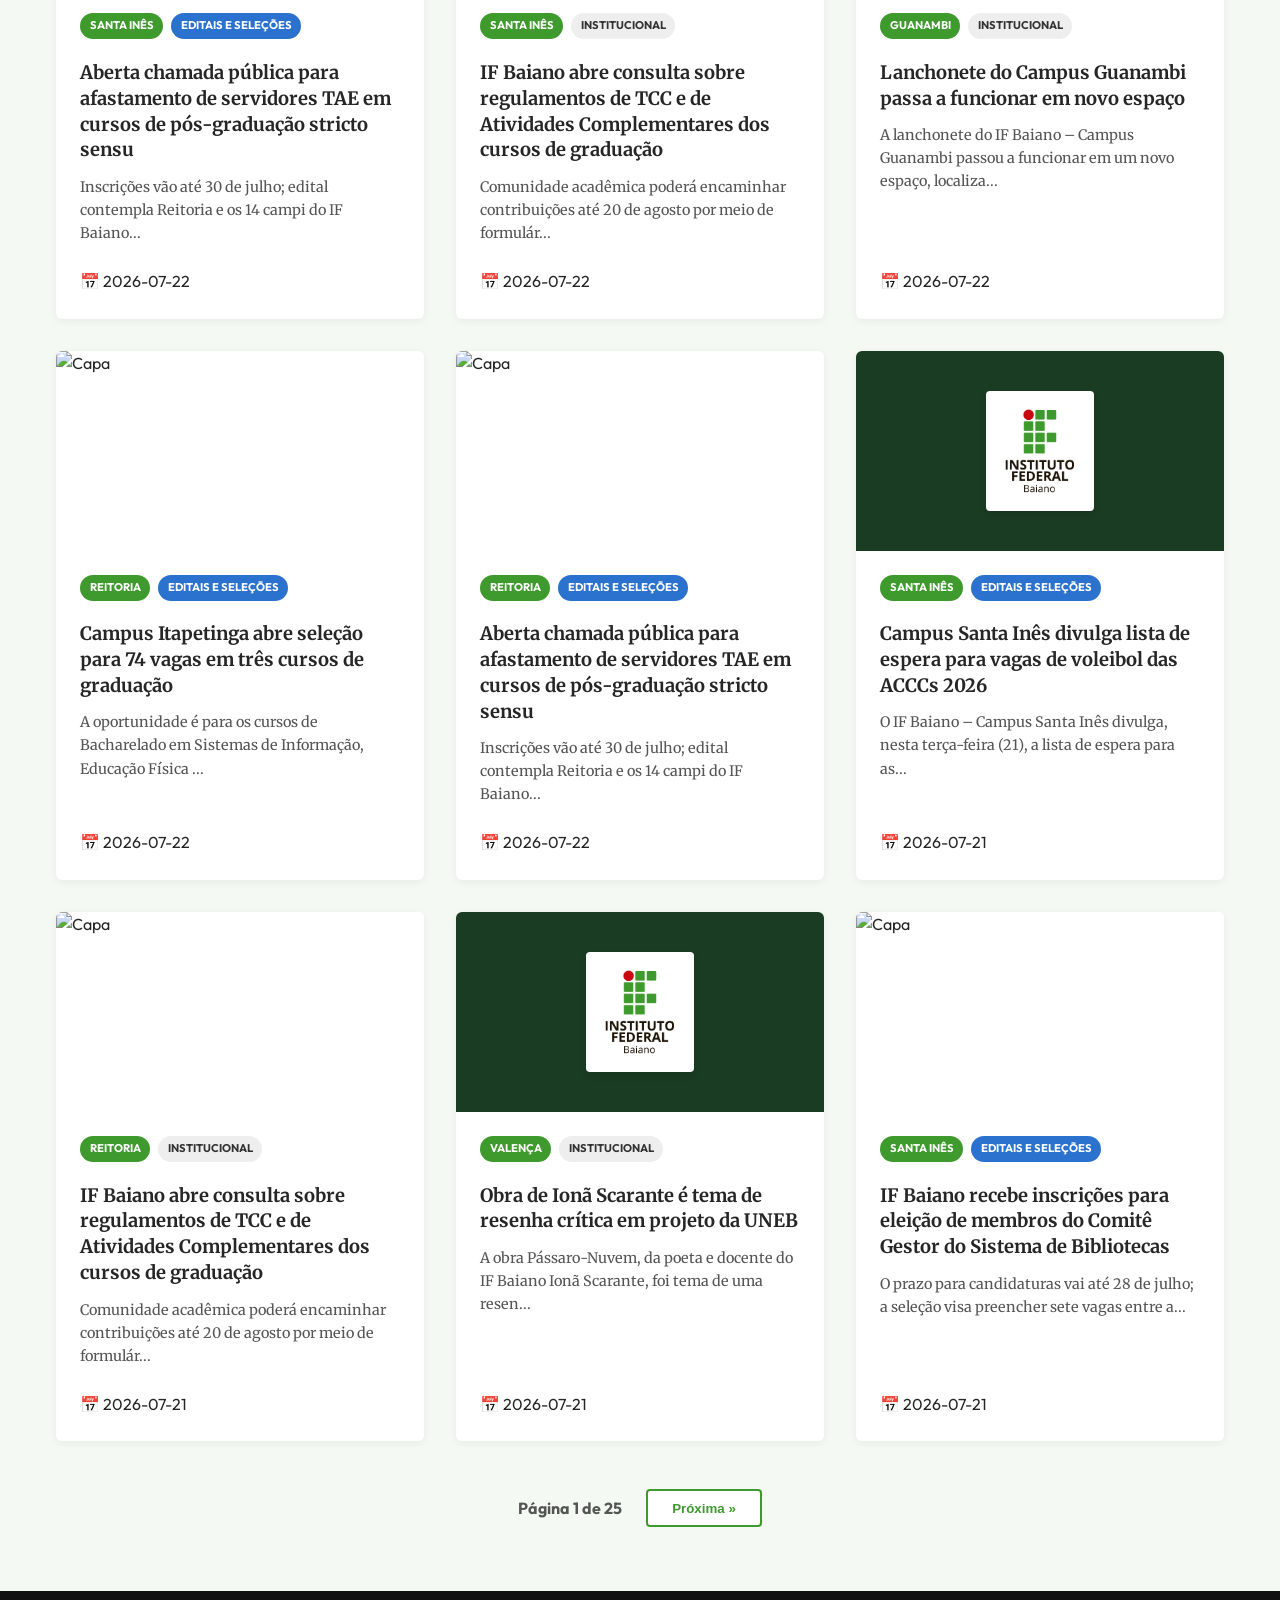
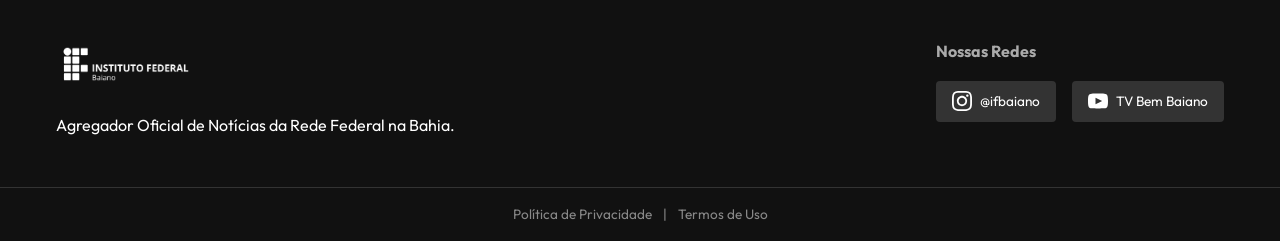
==== commit b9784c09: "Add files via upload" ====
--- a/index.html
+++ b/index.html
@@ -62,19 +62,20 @@
         <!-- Destaque -->
         <section id="hero-section" aria-label="Destaque"></section>
 
-        <!-- Filtros e Grid -->
+        <!-- Menu Rápido de Categorias (Texto) -->
+        <nav class="category-nav" aria-label="Filtro Rápido de Categorias">
+            <a class="cat-link active" data-cat="todas">Últimas Notícias</a>
+            <a class="cat-link" data-cat="Eventos">Eventos</a>
+            <a class="cat-link" data-cat="Resultados">Resultados</a>
+            <a class="cat-link" data-cat="Editais e Seleções">Editais</a>
+        </nav>
+
+        <!-- Filtros Secundários e Grid -->
         <section id="ultimas" aria-label="Últimas Notícias">
             <div class="filters-bar">
-                <input type="search" id="search-input" placeholder="🔍 Pesquisar matérias, nomes, eventos...">
+                <input type="search" id="search-input" placeholder="🔍 Pesquisar matérias, nomes, locais...">
                 <div class="filters-group">
-                    <select id="cat-select" aria-label="Categoria">
-                        <option value="todas">Todas as Categorias</option>
-                        <option value="Eventos">Eventos</option>
-                        <option value="Editais e Seleções">Editais e Seleções</option>
-                        <option value="Resultados">Resultados</option>
-                        <option value="Institucional">Institucional</option>
-                    </select>
-                    <select id="campus-select" aria-label="Campus">
+                    <select id="campus-select" aria-label="Filtrar por Campus">
                         <option value="todos">Toda a Rede</option>
                         <!-- Populado pelo app.js -->
                     </select>
@@ -99,7 +100,7 @@
                         <svg viewBox="0 0 24 24"><path d="M12 2.163c3.204 0 3.584.012 4.85.07 3.252.148 4.771 1.691 4.919 4.919.058 1.265.069 1.645.069 4.849 0 3.205-.012 3.584-.069 4.849-.149 3.225-1.664 4.771-4.919 4.919-1.266.058-1.644.07-4.85.07-3.204 0-3.584-.012-4.849-.07-3.26-.149-4.771-1.699-4.919-4.92-.058-1.265-.07-1.644-.07-4.849 0-3.204.013-3.583.07-4.849.149-3.227 1.664-4.771 4.919-4.919 1.266-.057 1.645-.069 4.849-.069zm0-2.163c-3.259 0-3.667.014-4.947.072-4.358.2-6.78 2.618-6.98 6.98-.059 1.281-.073 1.689-.073 4.948 0 3.259.014 3.668.072 4.948.2 4.358 2.618 6.78 6.98 6.98 1.281.058 1.689.072 4.948.072 3.259 0 3.668-.014 4.948-.072 4.354-.2 6.782-2.618 6.979-6.98.059-1.28.073-1.689.073-4.948 0-3.259-.014-3.667-.072-4.947-.196-4.354-2.617-6.78-6.979-6.98-1.281-.059-1.69-.073-4.949-.073zm0 5.838c-3.403 0-6.162 2.759-6.162 6.162s2.759 6.163 6.162 6.163 6.162-2.759 6.162-6.163c0-3.403-2.759-6.162-6.162-6.162zm0 10.162c-2.209 0-4-1.79-4-4 0-2.209 1.791-4 4-4s4 1.791 4 4c0 2.21-1.791 4-4 4zm6.406-11.845c-.796 0-1.441.645-1.441 1.44s.645 1.44 1.441 1.44c.795 0 1.439-.645 1.439-1.44s-.644-1.44-1.439-1.44z"/></svg>
                         @ifbaiano
                     </a>
-                    <a href="https://youtube.com/ifbaiano" target="_blank" class="social-icon">
+                    <a href="https://www.youtube.com/@TVBemBaiano" target="_blank" class="social-icon">
                         <svg viewBox="0 0 24 24"><path d="M19.615 3.184c-3.604-.246-11.631-.245-15.23 0-3.897.266-4.356 2.62-4.385 8.816.029 6.185.484 8.549 4.385 8.816 3.6.245 11.626.246 15.23 0 3.897-.266 4.356-2.62 4.385-8.816-.029-6.185-.484-8.549-4.385-8.816zm-10.615 12.816v-8l8 3.993-8 4.007z"/></svg>
                         TV Bem Baiano
                     </a>
@@ -114,14 +115,13 @@
 
     <div id="cookie-banner" class="cookie-banner" hidden>
         <div class="cookie-content">
-            <p>Usamos cookies para personalizar sua experiência. Ao continuar, você concorda com a <a href="./politica-privacidade.html">Política de Privacidade</a> do IF Baiano.</p>
-            <button id="btn-accept-cookies" class="btn-primary">Entendi</button>
+            <p><strong>Aviso de Cookies e Privacidade:</strong> O IF Baiano respeita seus dados. Usamos cookies funcionais apenas para salvar suas preferências (como o modo de alto contraste) no seu próprio navegador, sem rastreamento pessoal, garantindo adequação à LGPD. <a href="./politica-privacidade.html" style="color:var(--color-brand-green); text-decoration:underline;">Leia mais na Política de Privacidade</a>.</p>
+            <button id="btn-accept-cookies" class="btn-primary">Concordar e Fechar</button>
         </div>
     </div>
 
     <script src="./app.js"></script>
     <script>
-        // PWA Service Worker Registration
         if ('serviceWorker' in navigator) {
             navigator.serviceWorker.register('sw.js').catch(err => console.log('SW Fail:', err));
         }
--- a/style.css
+++ b/style.css
@@ -1,18 +1,18 @@
 /* 
-  Design System: Jornal Bem Baiano v2.0
+  Design System: Jornal Bem Baiano v3.0
   Inspirado no Manual de Aplicação da Marca IF Baiano (2015)
 */
 
 :root {
     /* Cores Oficiais IF Baiano */
     --color-bg-primary: #FFFFFF;
-    --color-bg-secondary: #F4F9F4; /* Leve esverdeado para fundo suave */
+    --color-bg-secondary: #F4F9F4;
     --color-text-main: #262626;
     --color-text-light: #555555;
     
-    --color-brand-green: #3E9A2D; /* Verde Institucional Primário */
-    --color-brand-green-dark: #1A3C22; /* Verde Escuro */
-    --color-brand-red: #C80710; /* Vermelho Institucional Secundário */
+    --color-brand-green: #3E9A2D;
+    --color-brand-green-dark: #1A3C22;
+    --color-brand-red: #C80710;
     
     /* Tipografia */
     --font-ui: 'Outfit', 'Roboto', sans-serif;
@@ -46,112 +46,88 @@
 a:hover { color: var(--color-text-main); }
 
 /* --- A11y Toolbar --- */
-.a11y-toolbar {
-    background-color: #111;
-    color: #fff;
-    padding: 0.5rem 0;
-    font-size: 0.85rem;
-}
-.a11y-container {
-    max-width: 1200px;
-    margin: 0 auto;
-    padding: 0 1rem;
-    display: flex;
-    justify-content: flex-end;
-    gap: 1rem;
-}
-.a11y-container button {
-    background: none; border: 1px solid #555; color: #fff;
-    cursor: pointer; padding: 0.2rem 0.6rem; border-radius: 4px;
-}
+.a11y-toolbar { background-color: #111; color: #fff; padding: 0.5rem 0; font-size: 0.85rem; }
+.a11y-container { max-width: 1200px; margin: 0 auto; padding: 0 1rem; display: flex; justify-content: flex-end; gap: 1rem; }
+.a11y-container button { background: none; border: 1px solid #555; color: #fff; cursor: pointer; padding: 0.2rem 0.6rem; border-radius: 4px; }
 .a11y-container button:hover { background: #333; }
 
 /* --- Header --- */
-.site-header {
-    background-color: var(--color-bg-primary);
-    border-bottom: 4px solid var(--color-brand-green);
-    padding: 1.5rem 0;
-}
-.header-container {
-    max-width: 1200px; margin: 0 auto; padding: 0 1rem;
-    display: flex; justify-content: space-between; align-items: center; flex-wrap: wrap; gap: 1rem;
-}
+.site-header { background-color: var(--color-bg-primary); border-bottom: 4px solid var(--color-brand-green); padding: 1.5rem 0; }
+.header-container { max-width: 1200px; margin: 0 auto; padding: 0 1rem; display: flex; justify-content: space-between; align-items: center; flex-wrap: wrap; gap: 1rem; }
 .brand { display: flex; align-items: center; gap: 1rem; }
-.brand img { max-height: 60px; }
-.brand h1 { display: none; /* Logo takes place */ }
+/* Aumento de 15% na marca do header (60px -> 69px) */
+.brand img { max-height: 69px; }
+.brand h1 { display: none; }
 .site-header nav ul { display: flex; list-style: none; gap: 1.5rem; }
-.site-header nav a { font-weight: 600; color: var(--color-text-main); text-transform: uppercase; font-size: 0.9rem; }
+.site-header nav a { font-weight: 700; color: var(--color-text-main); text-transform: uppercase; font-size: 0.95rem; }
 .site-header nav a:hover { color: var(--color-brand-green); }
 
 /* --- Loader Animation IF Baiano --- */
-.loader-overlay {
-    position: fixed; top: 0; left: 0; width: 100%; height: 100%;
-    background: rgba(255,255,255,0.9);
-    display: flex; flex-direction: column; justify-content: center; align-items: center;
-    z-index: 10000;
-}
-body.high-contrast .loader-overlay { background: rgba(0,0,0,0.9); }
-.if-blocks {
-    display: flex; align-items: flex-end; gap: 5px; height: 50px;
-}
-.if-circle {
-    width: 15px; height: 15px; background: var(--color-brand-red); border-radius: 50%;
-    animation: bounceIF 1s infinite alternate;
-}
-.if-bar {
-    width: 15px; background: var(--color-brand-green); border-radius: 2px;
-}
+.loader-overlay { position: fixed; top: 0; left: 0; width: 100%; height: 100%; background: rgba(255,255,255,0.95); display: flex; flex-direction: column; justify-content: center; align-items: center; z-index: 10000; }
+body.high-contrast .loader-overlay { background: rgba(0,0,0,0.95); }
+.if-blocks { display: flex; align-items: flex-end; gap: 5px; height: 50px; }
+.if-circle { width: 15px; height: 15px; background: var(--color-brand-red); border-radius: 50%; animation: bounceIF 1s infinite alternate; }
+.if-bar { width: 15px; background: var(--color-brand-green); border-radius: 2px; }
 .if-bar-1 { height: 25px; animation: buildIF 1.2s infinite alternate; }
 .if-bar-2 { height: 40px; animation: buildIF 1.2s 0.2s infinite alternate; }
 .if-bar-3 { height: 50px; animation: buildIF 1.2s 0.4s infinite alternate; }
-
 @keyframes bounceIF { 0% { transform: translateY(0); } 100% { transform: translateY(-30px); } }
 @keyframes buildIF { 0% { transform: scaleY(0); transform-origin: bottom; } 100% { transform: scaleY(1); transform-origin: bottom; } }
 
+/* --- Navegação de Categorias (Em Texto) --- */
+.category-nav {
+    max-width: 1200px; margin: 2rem auto 1rem; padding: 0 1rem;
+    display: flex; gap: 1.5rem; overflow-x: auto; white-space: nowrap;
+    border-bottom: 2px solid #ddd; padding-bottom: 0.5rem;
+}
+/* Oculta scrollbar */
+.category-nav::-webkit-scrollbar { display: none; }
+.category-nav { -ms-overflow-style: none; scrollbar-width: none; }
+
+.cat-link {
+    font-size: 1.1rem; font-weight: 700; color: var(--color-text-light);
+    cursor: pointer; transition: color 0.2s, border-bottom 0.2s;
+    border-bottom: 3px solid transparent; padding-bottom: 0.3rem; text-transform: uppercase;
+}
+.cat-link:hover, .cat-link.active { color: var(--color-brand-green); border-bottom-color: var(--color-brand-green); }
+
 /* --- Hero & Grid Layout --- */
-#main-content { max-width: 1200px; margin: 2rem auto; padding: 0 1rem; }
+#main-content { max-width: 1200px; margin: 1rem auto 2rem; padding: 0 1rem; }
 
-.img-wrapper {
-    width: 100%; overflow: hidden; background: var(--color-brand-green-dark);
+/* Imagens Fallback V3 (Marca Vertical) */
+.img-wrapper { width: 100%; overflow: hidden; position: relative; background: #eee; }
+.img-wrapper-fallback {
+    width: 100%; height: 100%; min-height: 200px;
+    background-color: var(--color-brand-green-dark); /* Fundo Verde Institucional */
+    display: flex; align-items: center; justify-content: center;
 }
 .fallback-img {
-    opacity: 0.2; object-fit: contain !important; filter: grayscale(100%);
-    padding: 2rem;
+    height: 120px; width: auto; object-fit: contain;
+    background-color: #FFFFFF; /* Quadrado Branco atrás da marca */
+    padding: 10px; border-radius: 4px;
+    box-shadow: 0 4px 6px rgba(0,0,0,0.1);
 }
 
 /* Hero */
-.hero-card {
-    display: grid; grid-template-columns: 2fr 1fr;
-    background-color: var(--color-bg-primary); border-radius: 8px; overflow: hidden;
-    box-shadow: 0 4px 10px rgba(0,0,0,0.05); margin-bottom: 3rem;
-}
-.hero-image { width: 100%; height: 100%; min-height: 380px; object-fit: cover; }
+.hero-card { display: grid; grid-template-columns: 2fr 1fr; background-color: var(--color-bg-primary); border-radius: 8px; overflow: hidden; box-shadow: 0 4px 10px rgba(0,0,0,0.05); margin-bottom: 2rem; }
+.hero-image-container { width: 100%; height: 100%; min-height: 380px; }
+.hero-image { width: 100%; height: 100%; object-fit: cover; }
 .hero-content { padding: 2.5rem; display: flex; flex-direction: column; justify-content: center; }
 .hero-content h2 { font-family: var(--font-editorial); font-size: 1.8rem; line-height: 1.3; margin: 1rem 0; }
 .hero-content h2 a { color: var(--color-text-main); }
 .hero-excerpt { font-family: var(--font-editorial); color: var(--color-text-light); margin-bottom: 1.5rem; font-size: 1.05rem; }
 
-/* Grid Filters */
-.filters-bar {
-    display: flex; flex-wrap: wrap; gap: 1rem; align-items: center; justify-content: space-between;
-    background: var(--color-bg-primary); padding: 1rem; border-radius: 8px; margin-bottom: 2rem;
-    box-shadow: 0 2px 5px rgba(0,0,0,0.03);
-}
-.filters-group { display: flex; gap: 1rem; flex-wrap: wrap; }
-.filters-bar select, .filters-bar input {
-    padding: 0.6rem 1rem; border-radius: 4px; border: 1px solid #ddd; font-family: var(--font-ui); font-size: 0.95rem;
-    background: #fafafa;
-}
+/* Grid Filters Secundários */
+.filters-bar { display: flex; flex-wrap: wrap; gap: 1rem; align-items: center; justify-content: space-between; background: var(--color-bg-primary); padding: 1rem; border-radius: 8px; margin-bottom: 2rem; box-shadow: 0 2px 5px rgba(0,0,0,0.03); }
+.filters-bar select, .filters-bar input { padding: 0.8rem 1rem; border-radius: 4px; border: 1px solid #ddd; font-family: var(--font-ui); font-size: 0.95rem; background: #fafafa; }
 .filters-bar input[type="search"] { flex-grow: 1; min-width: 250px; }
 
 /* Grid */
 .news-grid { display: grid; grid-template-columns: repeat(auto-fill, minmax(320px, 1fr)); gap: 2rem; }
-.news-card {
-    background-color: var(--color-bg-primary); border-radius: 6px; overflow: hidden;
-    box-shadow: 0 2px 8px rgba(0,0,0,0.06); display: flex; flex-direction: column; transition: transform 0.2s;
-}
+.news-card { background-color: var(--color-bg-primary); border-radius: 6px; overflow: hidden; box-shadow: 0 2px 8px rgba(0,0,0,0.06); display: flex; flex-direction: column; transition: transform 0.2s; }
 .news-card:hover { transform: translateY(-4px); }
-.news-card-img { width: 100%; height: 200px; object-fit: cover; }
+.news-card-img-container { height: 200px; width: 100%; }
+.news-card-img { width: 100%; height: 100%; object-fit: cover; }
 .news-card-body { padding: 1.5rem; flex: 1; display: flex; flex-direction: column; }
 .news-card-body h3 { font-family: var(--font-editorial); font-size: 1.15rem; margin: 0.8rem 0; line-height: 1.4; }
 .news-card-body h3 a { color: var(--color-text-main); }
@@ -159,10 +135,7 @@
 
 /* Tags (Badges) */
 .badges { display: flex; gap: 0.5rem; flex-wrap: wrap; margin-bottom: 0.5rem; }
-.tag-campus, .tag-cat {
-    display: inline-block; padding: 0.25rem 0.6rem; border-radius: 20px;
-    font-size: 0.7rem; font-weight: 700; text-transform: uppercase;
-}
+.tag-campus, .tag-cat { display: inline-block; padding: 0.25rem 0.6rem; border-radius: 20px; font-size: 0.7rem; font-weight: 700; text-transform: uppercase; }
 .tag-campus { background-color: var(--color-brand-green); color: #fff; }
 .tag-edital { background-color: #2b72ce; color: #fff; }
 .tag-evento { background-color: #d18d17; color: #fff; }
@@ -171,45 +144,49 @@
 body.high-contrast .tag-inst { background-color: #333; color: #fff; }
 
 /* Paginação */
-.pagination-controls {
-    display: flex; justify-content: center; align-items: center; gap: 1.5rem; margin-top: 3rem;
-}
-.btn-page {
-    background: var(--color-bg-primary); border: 2px solid var(--color-brand-green); color: var(--color-brand-green);
-    padding: 0.6rem 1.5rem; border-radius: 4px; font-weight: bold; cursor: pointer; transition: all 0.2s;
-}
+.pagination-controls { display: flex; justify-content: center; align-items: center; gap: 1.5rem; margin-top: 3rem; }
+.btn-page { background: var(--color-bg-primary); border: 2px solid var(--color-brand-green); color: var(--color-brand-green); padding: 0.6rem 1.5rem; border-radius: 4px; font-weight: bold; cursor: pointer; transition: all 0.2s; }
 .btn-page:hover { background: var(--color-brand-green); color: #fff; }
 .page-info { font-weight: bold; color: var(--color-text-light); }
 
 /* --- Footer --- */
 .site-footer { background-color: #111; color: #fff; padding: 3rem 0 1rem; margin-top: 4rem; }
-.footer-container {
-    max-width: 1200px; margin: 0 auto; padding: 0 1rem;
-    display: flex; justify-content: space-between; align-items: flex-start; flex-wrap: wrap; gap: 2rem;
-}
+.footer-container { max-width: 1200px; margin: 0 auto; padding: 0 1rem; display: flex; justify-content: space-between; align-items: flex-start; flex-wrap: wrap; gap: 2rem; }
 .footer-brand img { max-height: 50px; margin-bottom: 1rem; filter: brightness(0) invert(1); }
 .footer-social h4 { margin-bottom: 1rem; color: #aaa; }
-.social-links { display: flex; gap: 1rem; }
-.social-icon { display: flex; align-items: center; gap: 0.5rem; color: #fff; background: #333; padding: 0.5rem 1rem; border-radius: 4px; font-size: 0.85rem;}
+.social-links { display: flex; gap: 1rem; flex-wrap: wrap; }
+.social-icon { display: flex; align-items: center; gap: 0.5rem; color: #fff; background: #333; padding: 0.6rem 1rem; border-radius: 4px; font-size: 0.85rem;}
 .social-icon:hover { background: var(--color-brand-green); }
 .social-icon svg { width: 20px; height: 20px; fill: currentColor; }
 
-.footer-bottom { text-align: center; border-top: 1px solid #333; margin-top: 3rem; padding-top: 1rem; font-size: 0.8rem; color: #888; }
+.footer-bottom { text-align: center; border-top: 1px solid #333; margin-top: 3rem; padding-top: 1rem; font-size: 0.85rem; color: #888; }
 .footer-bottom a { color: #888; margin: 0 0.5rem; }
 .footer-bottom a:hover { color: #fff; }
 
 /* LGPD Banner */
-.cookie-banner {
-    position: fixed; bottom: 0; left: 0; width: 100%; background-color: #111; color: #fff; padding: 1rem; z-index: 9999;
-}
-.cookie-content { max-width: 1200px; margin: 0 auto; display: flex; justify-content: space-between; align-items: center; gap: 1rem; }
-.btn-primary { background: var(--color-brand-green); color: #fff; border: none; padding: 0.6rem 1.2rem; border-radius: 4px; font-weight: 700; cursor: pointer; }
+.cookie-banner { position: fixed; bottom: 0; left: 0; width: 100%; background-color: #111; color: #fff; padding: 1.5rem; z-index: 9999; box-shadow: 0 -4px 10px rgba(0,0,0,0.2); }
+.cookie-content { max-width: 1200px; margin: 0 auto; display: flex; justify-content: space-between; align-items: center; gap: 2rem; }
+.btn-primary { background: var(--color-brand-green); color: #fff; border: none; padding: 0.8rem 1.5rem; border-radius: 4px; font-weight: 700; cursor: pointer; white-space: nowrap; }
 .btn-primary:hover { background: #258034; }
 
+/* Responsividade Aprimorada */
+@media (max-width: 900px) {
+    .hero-card { grid-template-columns: 1fr; }
+    .hero-image-container { min-height: 250px; }
+}
 @media (max-width: 768px) {
-    .hero-card { grid-template-columns: 1fr; }
-    .hero-image { min-height: 250px; }
-    .header-container { flex-direction: column; }
+    .header-container { flex-direction: column; gap: 1.5rem; }
+    .site-header nav ul { flex-wrap: wrap; justify-content: center; gap: 1rem; }
+    .category-nav { gap: 1rem; padding-bottom: 1rem; }
+    .cat-link { font-size: 1rem; }
     .filters-bar { flex-direction: column; align-items: stretch; }
-    .cookie-content { flex-direction: column; text-align: center; }
+    .cookie-content { flex-direction: column; text-align: center; gap: 1rem; }
+    .btn-primary { width: 100%; }
+    .footer-container { flex-direction: column; text-align: center; align-items: center; }
+    .social-links { justify-content: center; }
 }
+@media (max-width: 480px) {
+    .news-grid { grid-template-columns: 1fr; }
+    .hero-content { padding: 1.5rem; }
+    .hero-content h2 { font-size: 1.5rem; }
+}
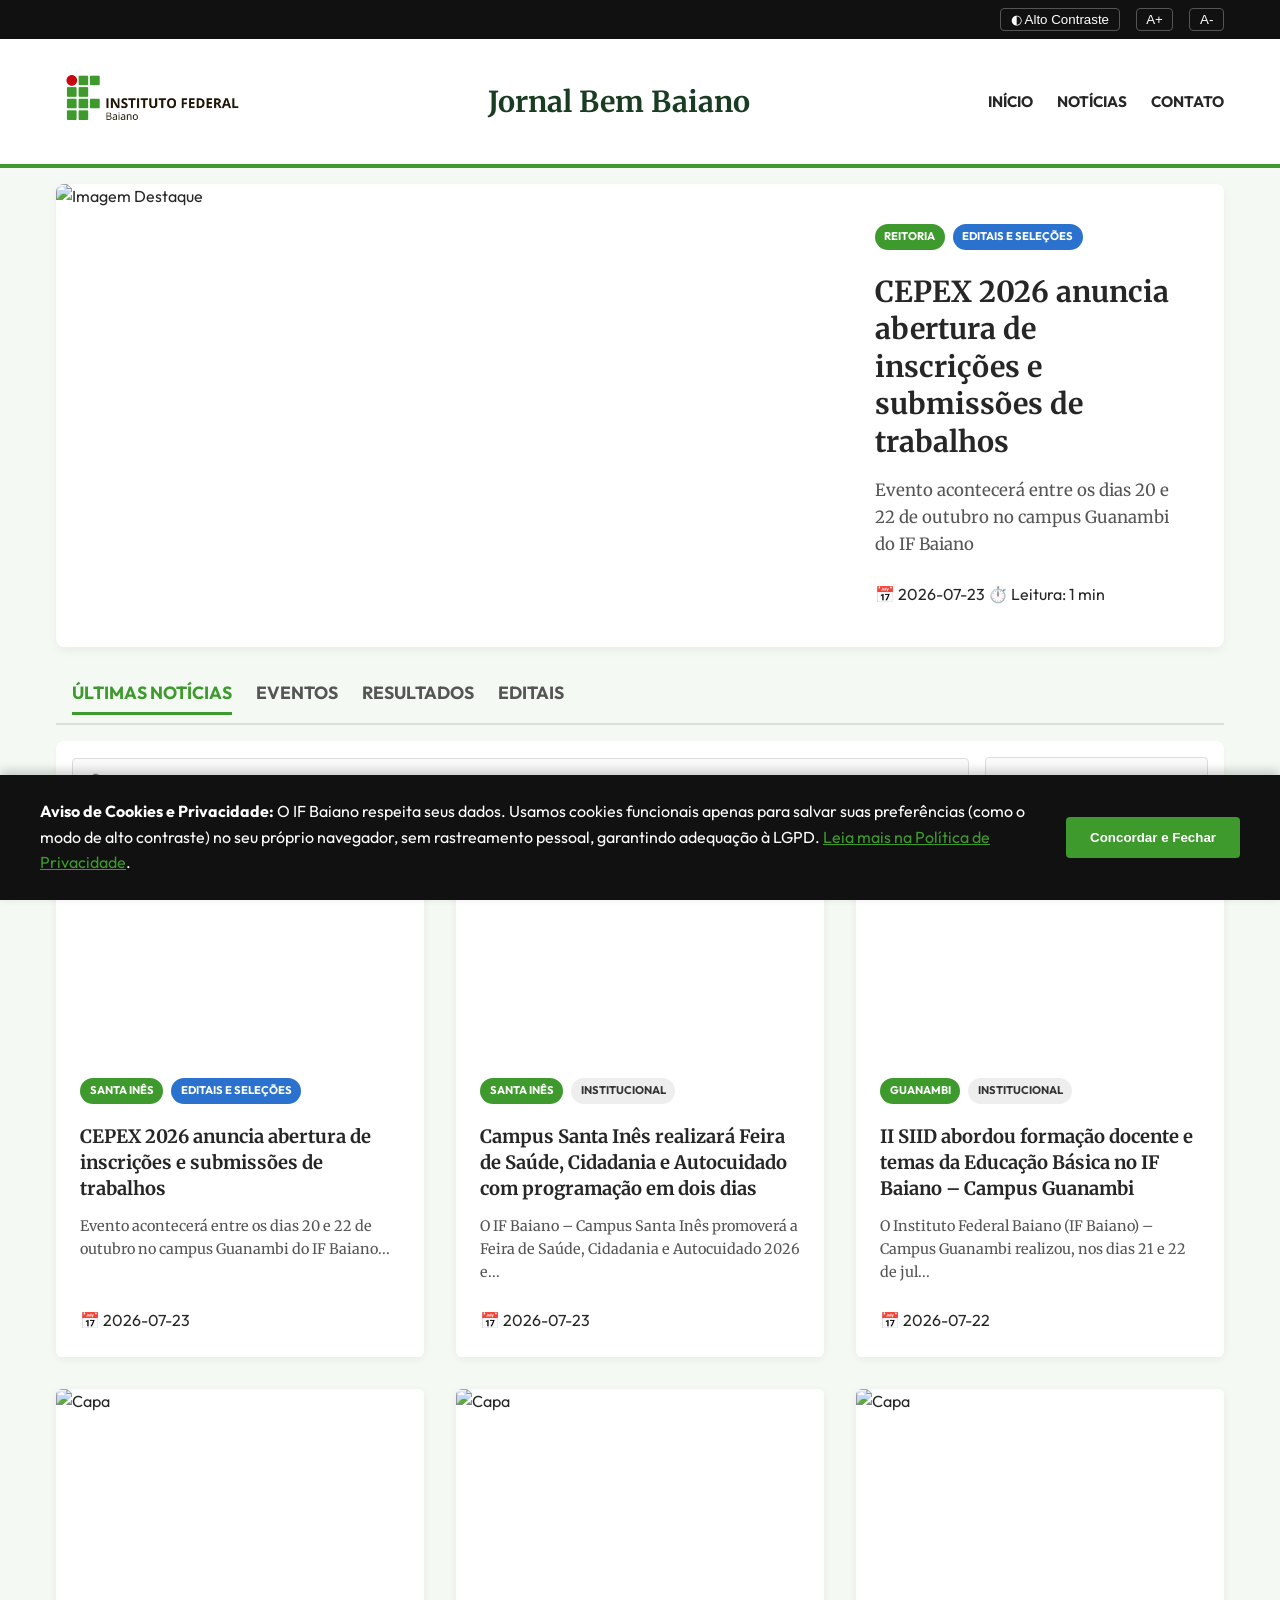
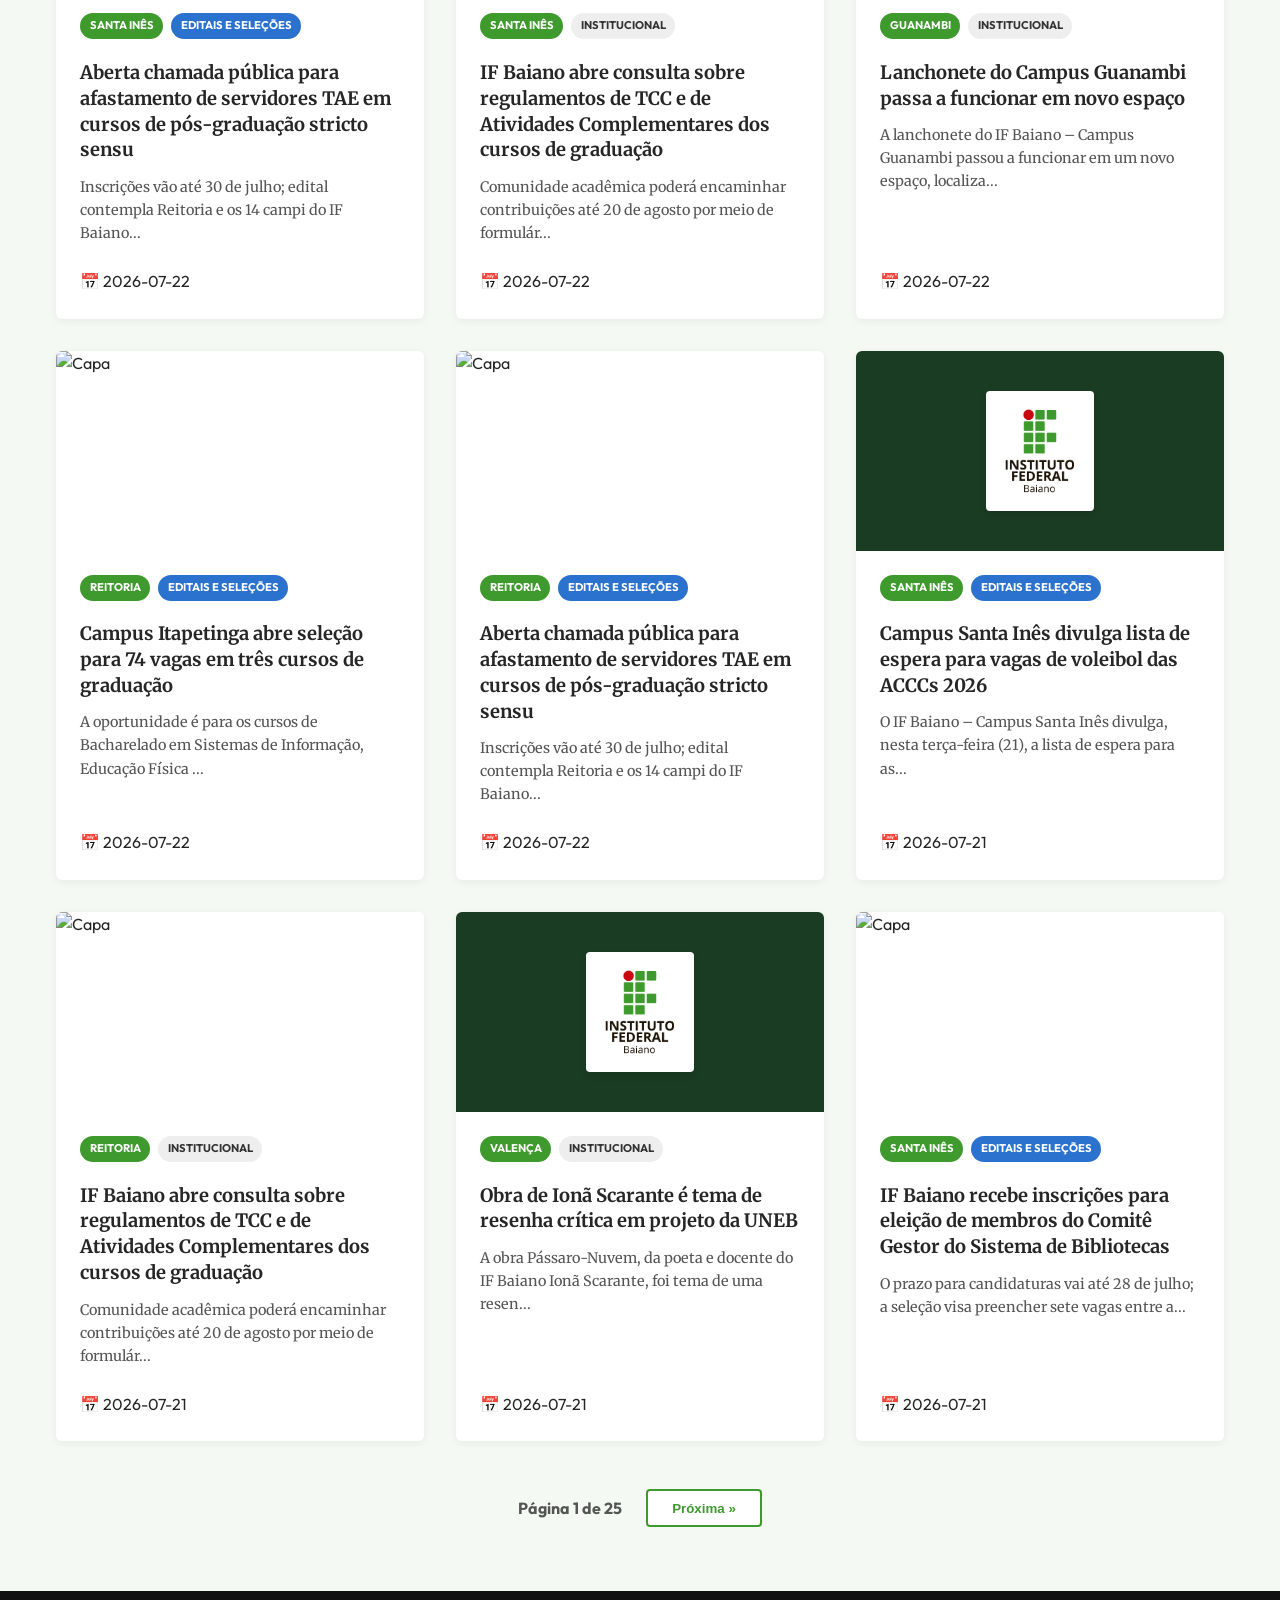
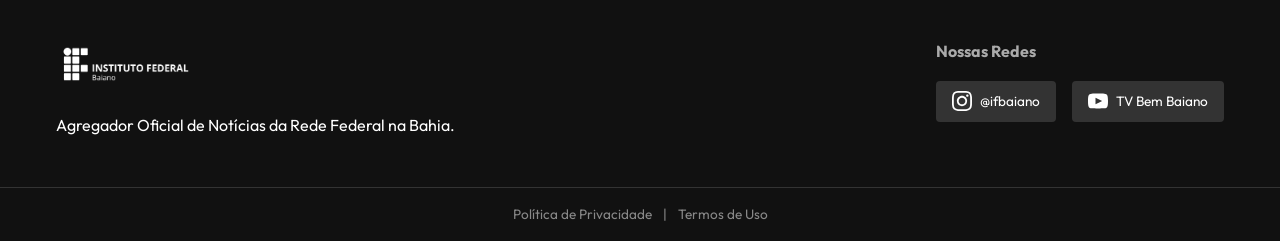
==== commit bd6fe410: "Add files via upload" ====
--- a/index.html
+++ b/index.html
@@ -46,8 +46,8 @@
         <div class="header-container">
             <div class="brand">
                 <a href="./index.html"><img src="./marca-if-baiano-horizontal.png" alt="IF Baiano Logo"></a>
-                <h1>Jornal Bem Baiano</h1>
             </div>
+            <h1 class="site-title">Jornal Bem Baiano</h1>
             <nav aria-label="Navegação Principal">
                 <ul>
                     <li><a href="./index.html">Início</a></li>
--- a/style.css
+++ b/style.css
@@ -57,7 +57,7 @@
 .brand { display: flex; align-items: center; gap: 1rem; }
 /* Aumento de 15% na marca do header (60px -> 69px) */
 .brand img { max-height: 69px; }
-.brand h1 { display: none; }
+.site-title { font-family: var(--font-editorial); font-size: 1.8rem; font-weight: 700; color: var(--color-brand-green-dark); text-align: center; flex: 1; margin: 0 1rem; }
 .site-header nav ul { display: flex; list-style: none; gap: 1.5rem; }
 .site-header nav a { font-weight: 700; color: var(--color-text-main); text-transform: uppercase; font-size: 0.95rem; }
 .site-header nav a:hover { color: var(--color-brand-green); }
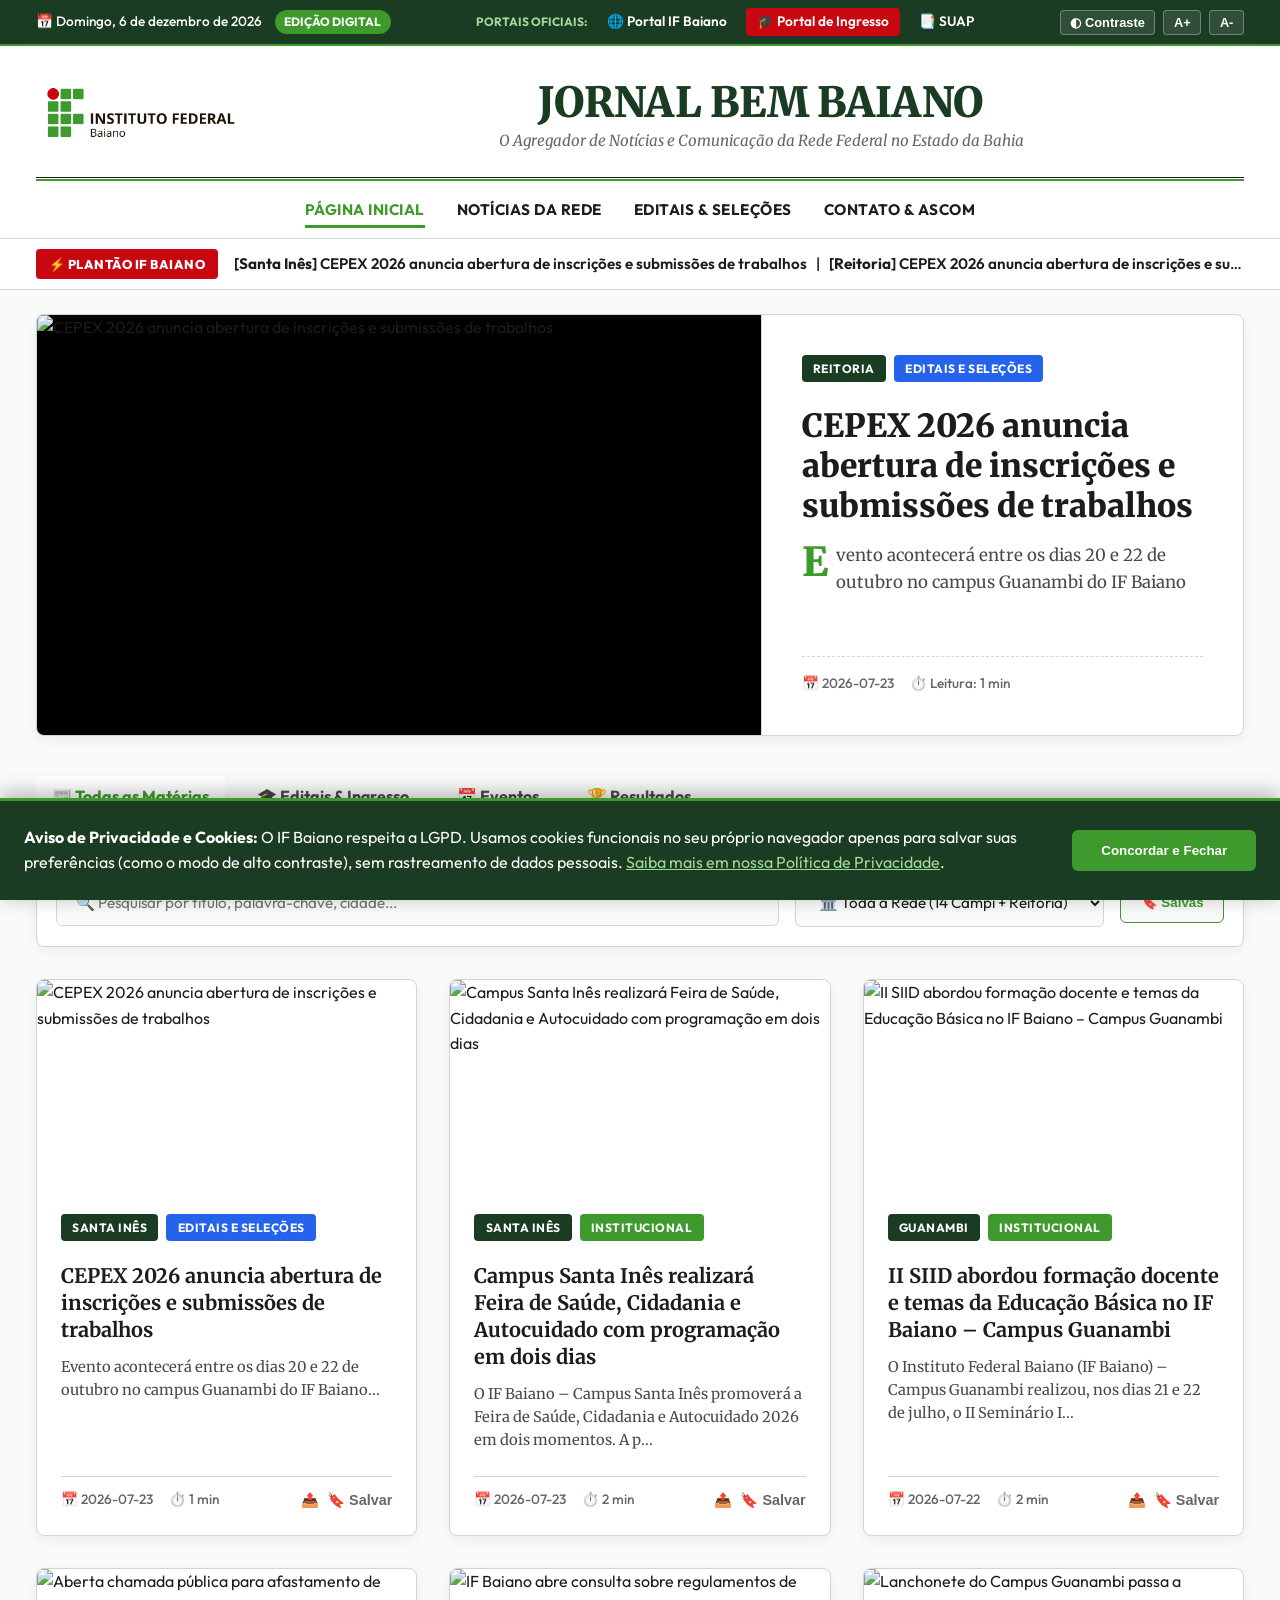
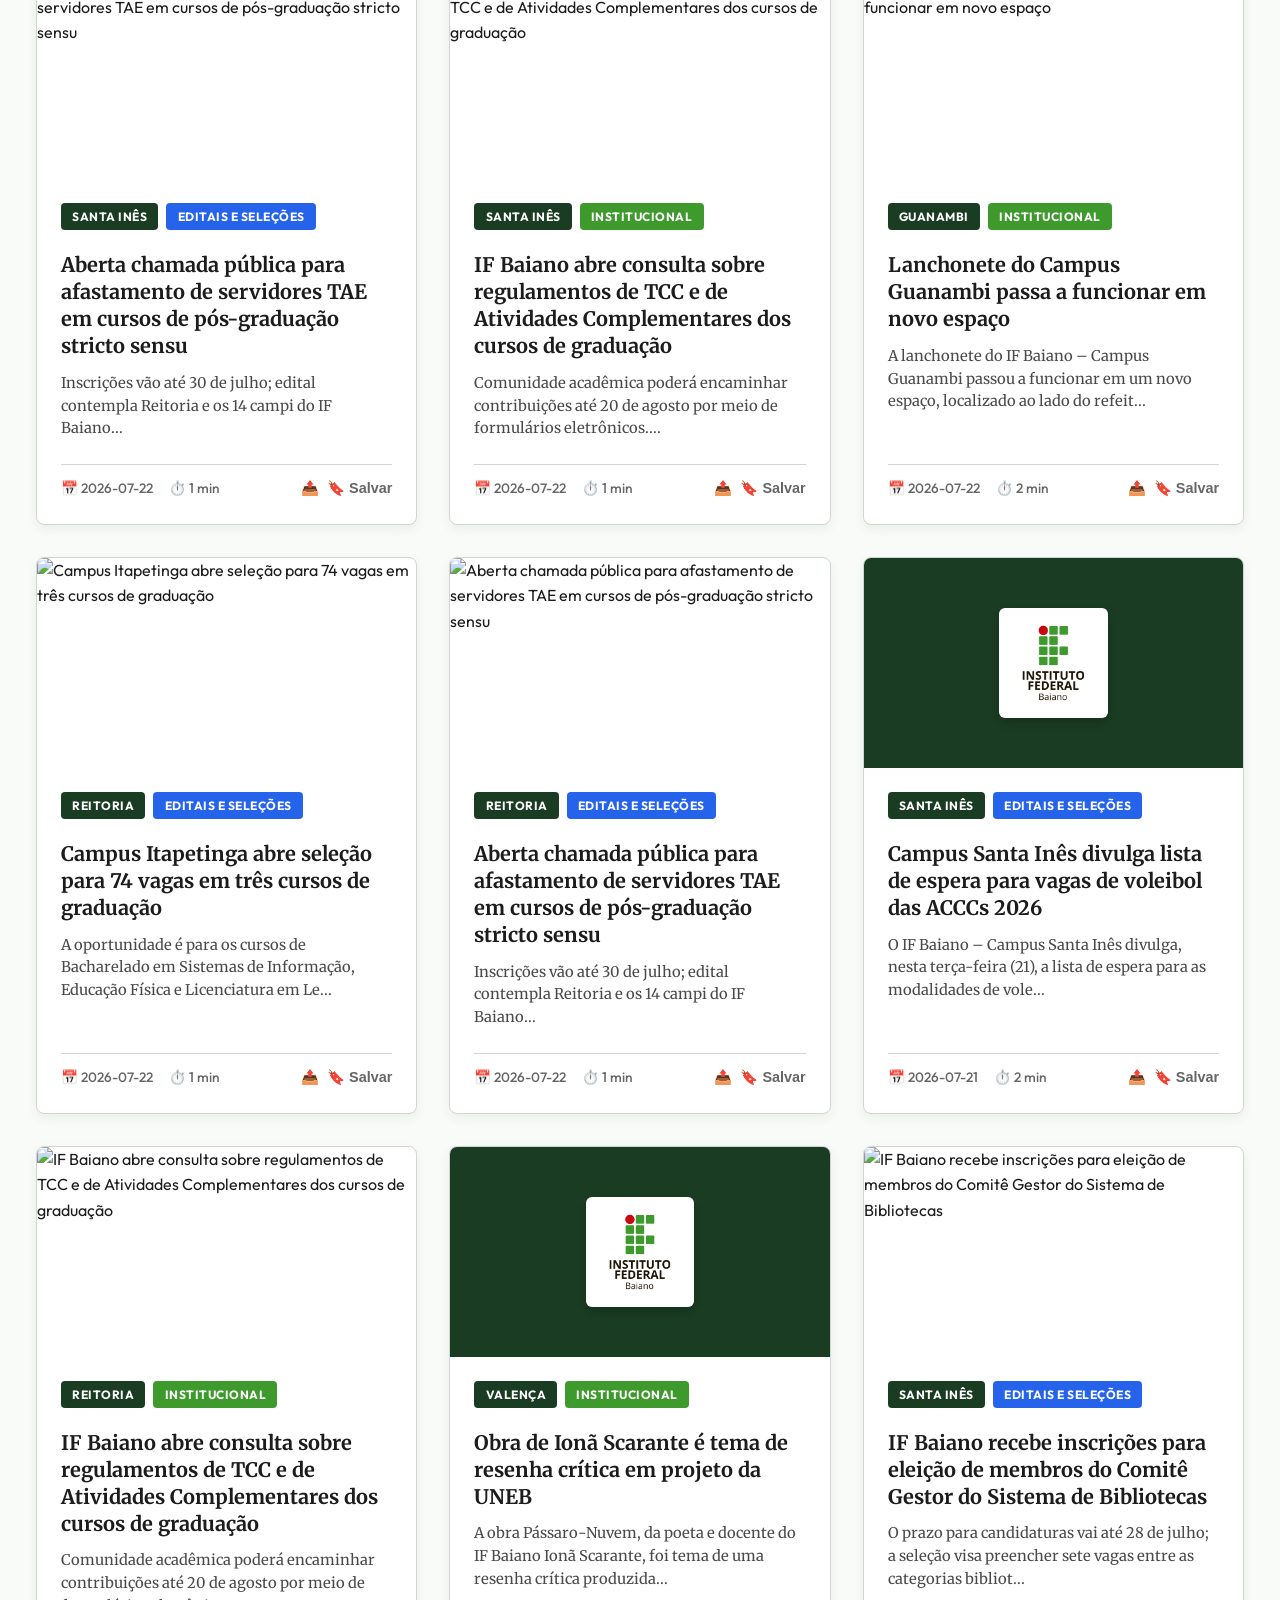
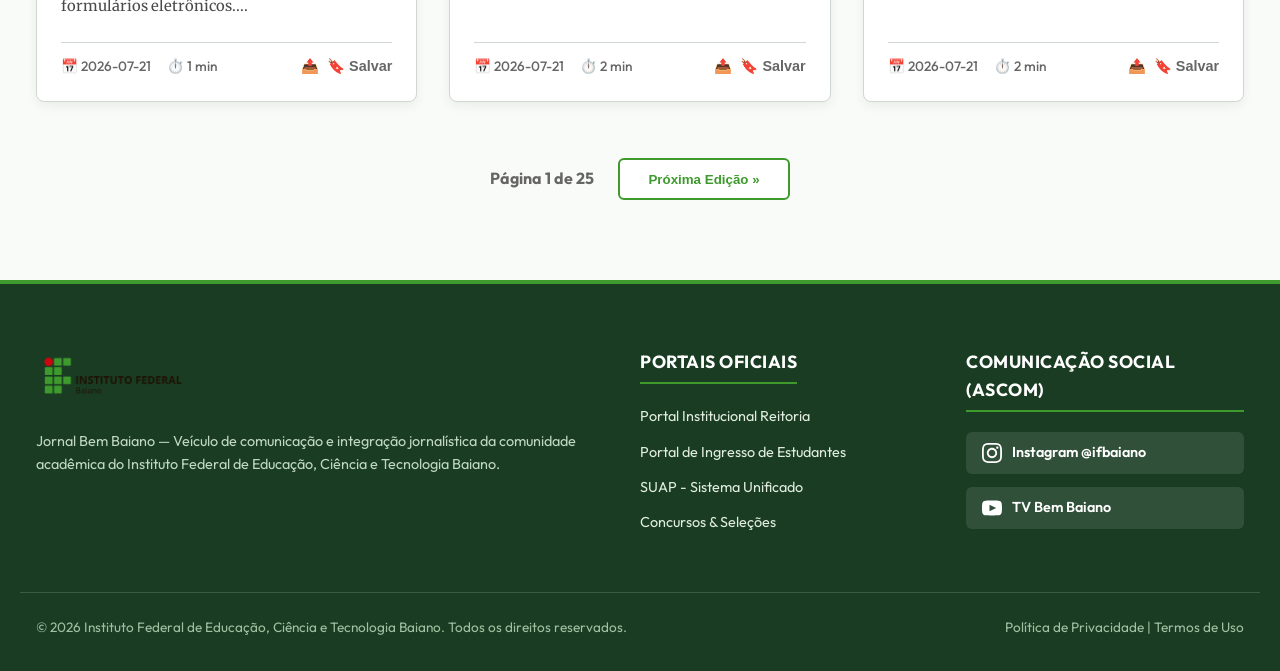
==== commit 4c39e6c3: "Add files via upload" ====
--- a/index.html
+++ b/index.html
@@ -3,8 +3,8 @@
 <head>
     <meta charset="UTF-8">
     <meta name="viewport" content="width=device-width, initial-scale=1.0">
-    <meta name="description" content="Jornal Bem Baiano - Agregador Oficial de Notícias do IF Baiano">
-    <title>Jornal Bem Baiano</title>
+    <meta name="description" content="Jornal Bem Baiano - Agregador Oficial de Notícias e Comunicação do IF Baiano">
+    <title>Jornal Bem Baiano | IF Baiano</title>
     <link rel="canonical" href="https://ascomifbaiano.github.io/jornal-bembaiano/">
     
     <!-- Favicon Oficial IF Baiano -->
@@ -17,8 +17,8 @@
     <link rel="manifest" href="manifest.json">
     <meta name="theme-color" content="#3E9A2D">
 
-    <!-- Fonts -->
-    <link href="https://fonts.googleapis.com/css2?family=Merriweather:wght@300;400;700&family=Outfit:wght@400;500;600;700&display=swap" rel="stylesheet">
+    <!-- Fonts: Merriweather (Editorial) + Outfit (Modern UI) -->
+    <link href="https://fonts.googleapis.com/css2?family=Merriweather:ital,wght@0,300;0,400;0,700;0,900;1,300;1,400&family=Outfit:wght@400;500;600;700;800&display=swap" rel="stylesheet">
     <link rel="stylesheet" href="./style.css">
 </head>
 <body>
@@ -30,55 +30,92 @@
             <div class="if-bar if-bar-3"></div>
             <div class="if-circle"></div>
         </div>
-        <p style="margin-top:20px; font-weight:bold; font-size:14px; text-transform:uppercase; letter-spacing:2px; color:var(--color-brand-green);">Construindo Rede...</p>
+        <p style="margin-top:20px; font-weight:bold; font-size:14px; text-transform:uppercase; letter-spacing:2px; color:var(--color-brand-green);">Carregando Edição...</p>
     </div>
 
-    <!-- A11y -->
-    <aside class="a11y-toolbar" aria-label="Acessibilidade">
-        <div class="a11y-container">
-            <button id="btn-contrast">◐ Alto Contraste</button>
-            <button id="btn-font-increase">A+</button>
-            <button id="btn-font-decrease">A-</button>
+    <!-- Barra Superior de Utilidades e Portais Oficiais -->
+    <div class="top-bar" aria-label="Barra Institucional e Acessibilidade">
+        <div class="top-bar-container">
+            <div class="top-date-info">
+                <span id="current-date-str">📅 Carregando data...</span>
+                <span class="edition-badge">Edição Digital</span>
+            </div>
+            
+            <div class="official-portals-links">
+                <span class="portals-label">Portais Oficiais:</span>
+                <a href="https://ifbaiano.edu.br/portal/" target="_blank" rel="noopener" title="Portal Principal do IF Baiano">🌐 Portal IF Baiano</a>
+                <a href="https://ingresso.ifbaiano.edu.br/portal/" target="_blank" rel="noopener" class="highlight-portal" title="Portal de Ingresso e Seleções">🎓 Portal de Ingresso</a>
+                <a href="https://suap.ifbaiano.edu.br/" target="_blank" rel="noopener" title="Sistema Unificado de Administração Pública">📑 SUAP</a>
+            </div>
+
+            <div class="a11y-controls">
+                <button id="btn-contrast" title="Alternar Alto Contraste">◐ Contraste</button>
+                <button id="btn-font-increase" title="Aumentar Fonte">A+</button>
+                <button id="btn-font-decrease" title="Diminuir Fonte">A-</button>
+            </div>
         </div>
-    </aside>
+    </div>
 
-    <header class="site-header">
+    <!-- Header Masthead Jornalístico -->
+    <header class="newspaper-header">
         <div class="header-container">
-            <div class="brand">
-                <a href="./index.html"><img src="./marca-if-baiano-horizontal.png" alt="IF Baiano Logo"></a>
+            <div class="header-masthead">
+                <div class="brand-logo">
+                    <a href="./index.html"><img src="./marca-if-baiano-horizontal.png" alt="Logotipo Oficial IF Baiano"></a>
+                </div>
+                <div class="masthead-title-block">
+                    <h1 class="newspaper-title"><a href="./index.html">JORNAL BEM BAIANO</a></h1>
+                    <p class="newspaper-tagline">O Agregador de Notícias e Comunicação da Rede Federal no Estado da Bahia</p>
+                </div>
             </div>
-            <h1 class="site-title">Jornal Bem Baiano</h1>
-            <nav aria-label="Navegação Principal">
+            
+            <div class="hairline-divider"></div>
+            
+            <nav class="main-menu" aria-label="Menu de Navegação Principal">
                 <ul>
-                    <li><a href="./index.html">Início</a></li>
-                    <li><a href="#ultimas">Notícias</a></li>
-                    <li><a href="./contato.html">Contato</a></li>
+                    <li><a href="./index.html" class="active">Página Inicial</a></li>
+                    <li><a href="#ultimas">Notícias da Rede</a></li>
+                    <li><a href="https://ingresso.ifbaiano.edu.br/portal/" target="_blank">Editais & Seleções</a></li>
+                    <li><a href="./contato.html">Contato & ASCOM</a></li>
                 </ul>
             </nav>
         </div>
     </header>
 
+    <!-- Plantão de Notícias (Ticker de Útimas Horas) -->
+    <div class="breaking-news-bar" aria-label="Plantão de Notícias">
+        <div class="breaking-container">
+            <span class="breaking-badge">⚡ PLANTÃO IF BAIANO</span>
+            <div class="ticker-content" id="breaking-news-ticker">
+                <span>Carregando as últimas atualizações da Rede Federal...</span>
+            </div>
+        </div>
+    </div>
+
     <main id="main-content">
-        <!-- Destaque -->
-        <section id="hero-section" aria-label="Destaque"></section>
+        <!-- Manchete de Capa / Destaque Principal -->
+        <section id="hero-section" class="hero-section" aria-label="Manchete Principal de Capa"></section>
 
-        <!-- Menu Rápido de Categorias (Texto) -->
-        <nav class="category-nav" aria-label="Filtro Rápido de Categorias">
-            <a class="cat-link active" data-cat="todas">Últimas Notícias</a>
-            <a class="cat-link" data-cat="Eventos">Eventos</a>
-            <a class="cat-link" data-cat="Resultados">Resultados</a>
-            <a class="cat-link" data-cat="Editais e Seleções">Editais</a>
+        <!-- Menu Rápido de Categorias (Estilo Abas Jornalísticas) -->
+        <nav class="category-nav" aria-label="Filtro Rápido de Seções">
+            <a class="cat-link active" data-cat="todas">📰 Todas as Matérias</a>
+            <a class="cat-link" data-cat="Editais e Seleções">🎓 Editais & Ingresso</a>
+            <a class="cat-link" data-cat="Eventos">📅 Eventos</a>
+            <a class="cat-link" data-cat="Resultados">🏆 Resultados</a>
         </nav>
 
-        <!-- Filtros Secundários e Grid -->
-        <section id="ultimas" aria-label="Últimas Notícias">
+        <!-- Filtros Secundários e Grid Principal -->
+        <section id="ultimas" class="news-section" aria-label="Feed de Notícias">
             <div class="filters-bar">
-                <input type="search" id="search-input" placeholder="🔍 Pesquisar matérias, nomes, locais...">
+                <div class="search-box">
+                    <input type="search" id="search-input" placeholder="🔍 Pesquisar por título, palavra-chave, cidade..." aria-label="Pesquisar notícias">
+                </div>
                 <div class="filters-group">
-                    <select id="campus-select" aria-label="Filtrar por Campus">
-                        <option value="todos">Toda a Rede</option>
-                        <!-- Populado pelo app.js -->
+                    <select id="campus-select" aria-label="Filtrar por Campus do IF Baiano">
+                        <option value="todos">🏛️ Toda a Rede (14 Campi + Reitoria)</option>
+                        <!-- Populado dinamicamente pelo app.js -->
                     </select>
+                    <button id="btn-show-saved" class="btn-secondary" title="Ver notícias salvas/favoritas">🔖 Salvas</button>
                 </div>
             </div>
             
@@ -87,35 +124,52 @@
         </section>
     </main>
 
+    <!-- Rodapé Institucional Ampliado -->
     <footer class="site-footer">
         <div class="footer-container">
-            <div class="footer-brand">
-                <img src="./marca-if-baiano-horizontal.png" alt="IF Baiano Logo Branca">
-                <p>Agregador Oficial de Notícias da Rede Federal na Bahia.</p>
+            <div class="footer-col brand-col">
+                <img src="./marca-if-baiano-horizontal.png" alt="Logotipo IF Baiano Branca" class="footer-logo">
+                <p class="footer-desc">Jornal Bem Baiano — Veículo de comunicação e integração jornalística da comunidade acadêmica do Instituto Federal de Educação, Ciência e Tecnologia Baiano.</p>
             </div>
-            <div class="footer-social">
-                <h4>Nossas Redes</h4>
+            
+            <div class="footer-col links-col">
+                <h4>Portais Oficiais</h4>
+                <ul>
+                    <li><a href="https://ifbaiano.edu.br/portal/" target="_blank" rel="noopener">Portal Institucional Reitoria</a></li>
+                    <li><a href="https://ingresso.ifbaiano.edu.br/portal/" target="_blank" rel="noopener">Portal de Ingresso de Estudantes</a></li>
+                    <li><a href="https://suap.ifbaiano.edu.br/" target="_blank" rel="noopener">SUAP - Sistema Unificado</a></li>
+                    <li><a href="https://ifbaiano.edu.br/portal/concursos/" target="_blank" rel="noopener">Concursos & Seleções</a></li>
+                </ul>
+            </div>
+
+            <div class="footer-col social-col">
+                <h4>Comunicação Social (ASCOM)</h4>
                 <div class="social-links">
-                    <a href="https://instagram.com/ifbaiano" target="_blank" class="social-icon">
+                    <a href="https://instagram.com/ifbaiano" target="_blank" rel="noopener" class="social-icon">
                         <svg viewBox="0 0 24 24"><path d="M12 2.163c3.204 0 3.584.012 4.85.07 3.252.148 4.771 1.691 4.919 4.919.058 1.265.069 1.645.069 4.849 0 3.205-.012 3.584-.069 4.849-.149 3.225-1.664 4.771-4.919 4.919-1.266.058-1.644.07-4.85.07-3.204 0-3.584-.012-4.849-.07-3.26-.149-4.771-1.699-4.919-4.92-.058-1.265-.07-1.644-.07-4.849 0-3.204.013-3.583.07-4.849.149-3.227 1.664-4.771 4.919-4.919 1.266-.057 1.645-.069 4.849-.069zm0-2.163c-3.259 0-3.667.014-4.947.072-4.358.2-6.78 2.618-6.98 6.98-.059 1.281-.073 1.689-.073 4.948 0 3.259.014 3.668.072 4.948.2 4.358 2.618 6.78 6.98 6.98 1.281.058 1.689.072 4.948.072 3.259 0 3.668-.014 4.948-.072 4.354-.2 6.782-2.618 6.979-6.98.059-1.28.073-1.689.073-4.948 0-3.259-.014-3.667-.072-4.947-.196-4.354-2.617-6.78-6.979-6.98-1.281-.059-1.69-.073-4.949-.073zm0 5.838c-3.403 0-6.162 2.759-6.162 6.162s2.759 6.163 6.162 6.163 6.162-2.759 6.162-6.163c0-3.403-2.759-6.162-6.162-6.162zm0 10.162c-2.209 0-4-1.79-4-4 0-2.209 1.791-4 4-4s4 1.791 4 4c0 2.21-1.791 4-4 4zm6.406-11.845c-.796 0-1.441.645-1.441 1.44s.645 1.44 1.441 1.44c.795 0 1.439-.645 1.439-1.44s-.644-1.44-1.439-1.44z"/></svg>
-                        @ifbaiano
+                        Instagram @ifbaiano
                     </a>
-                    <a href="https://www.youtube.com/@TVBemBaiano" target="_blank" class="social-icon">
+                    <a href="https://www.youtube.com/@TVBemBaiano" target="_blank" rel="noopener" class="social-icon">
                         <svg viewBox="0 0 24 24"><path d="M19.615 3.184c-3.604-.246-11.631-.245-15.23 0-3.897.266-4.356 2.62-4.385 8.816.029 6.185.484 8.549 4.385 8.816 3.6.245 11.626.246 15.23 0 3.897-.266 4.356-2.62 4.385-8.816-.029-6.185-.484-8.549-4.385-8.816zm-10.615 12.816v-8l8 3.993-8 4.007z"/></svg>
                         TV Bem Baiano
                     </a>
                 </div>
             </div>
         </div>
+        
         <div class="footer-bottom">
-            <a href="./politica-privacidade.html">Política de Privacidade</a> | 
-            <a href="./termos.html">Termos de Uso</a>
+            <p>&copy; 2026 Instituto Federal de Educação, Ciência e Tecnologia Baiano. Todos os direitos reservados.</p>
+            <div class="footer-legal">
+                <a href="./politica-privacidade.html">Política de Privacidade</a> | 
+                <a href="./termos.html">Termos de Uso</a>
+            </div>
         </div>
     </footer>
 
+    <!-- LGPD Banner -->
     <div id="cookie-banner" class="cookie-banner" hidden>
         <div class="cookie-content">
-            <p><strong>Aviso de Cookies e Privacidade:</strong> O IF Baiano respeita seus dados. Usamos cookies funcionais apenas para salvar suas preferências (como o modo de alto contraste) no seu próprio navegador, sem rastreamento pessoal, garantindo adequação à LGPD. <a href="./politica-privacidade.html" style="color:var(--color-brand-green); text-decoration:underline;">Leia mais na Política de Privacidade</a>.</p>
+            <p><strong>Aviso de Privacidade e Cookies:</strong> O IF Baiano respeita a LGPD. Usamos cookies funcionais no seu próprio navegador apenas para salvar suas preferências (como o modo de alto contraste), sem rastreamento de dados pessoais. <a href="./politica-privacidade.html">Saiba mais em nossa Política de Privacidade</a>.</p>
             <button id="btn-accept-cookies" class="btn-primary">Concordar e Fechar</button>
         </div>
     </div>
--- a/style.css
+++ b/style.css
@@ -1,34 +1,46 @@
 /* 
-  Design System: Jornal Bem Baiano v3.0
-  Inspirado no Manual de Aplicação da Marca IF Baiano (2015)
+  Design System: Jornal Bem Baiano v4.0 - Edição Editorial Impecável
+  Cores Oficiais do IF Baiano (Manual de Aplicação da Marca)
 */
 
 :root {
     /* Cores Oficiais IF Baiano */
     --color-bg-primary: #FFFFFF;
-    --color-bg-secondary: #F4F9F4;
-    --color-text-main: #262626;
-    --color-text-light: #555555;
+    --color-bg-secondary: #F9FBF8; /* Fundo suave Papel de Jornal */
+    --color-text-main: #1C1C1C;
+    --color-text-light: #4A4A4A;
+    --color-text-muted: #666666;
     
-    --color-brand-green: #3E9A2D;
-    --color-brand-green-dark: #1A3C22;
-    --color-brand-red: #C80710;
+    --color-brand-green: #3E9A2D;       /* Verde Institucional Primário */
+    --color-brand-green-dark: #1A3C22;  /* Verde Floresta / Masthead */
+    --color-brand-green-hover: #2F7822;
+    --color-brand-red: #C80710;         /* Vermelho Institucional / Alertas */
+    --color-brand-red-hover: #9E050B;
     
-    /* Tipografia */
-    --font-ui: 'Outfit', 'Roboto', sans-serif;
-    --font-editorial: 'Merriweather', serif;
+    --color-border-hairline: #D0D7D0;
+    --color-border-dark: #1C1C1C;
+    
+    /* Tipografia Editorial */
+    --font-ui: 'Outfit', -apple-system, BlinkMacSystemFont, 'Segoe UI', Roboto, sans-serif;
+    --font-editorial: 'Merriweather', Georgia, serif;
     
     /* Escala Base */
     --base-font-size: 16px;
+    --shadow-soft: 0 4px 15px rgba(0,0,0,0.05);
+    --shadow-card: 0 4px 12px rgba(0,0,0,0.06);
 }
 
 body.high-contrast {
     --color-bg-primary: #000000;
-    --color-bg-secondary: #1a1a1a;
+    --color-bg-secondary: #121212;
     --color-text-main: #FFFFFF;
-    --color-text-light: #CCCCCC;
+    --color-text-light: #E0E0E0;
+    --color-text-muted: #AAAAAA;
     --color-brand-green: #4ADE80;
-    --color-brand-green-dark: #000000;
+    --color-brand-green-dark: #052E16;
+    --color-brand-red: #FF4D4D;
+    --color-border-hairline: #333333;
+    --color-border-dark: #FFFFFF;
 }
 
 * { margin: 0; padding: 0; box-sizing: border-box; }
@@ -43,150 +55,713 @@
 }
 
 a { text-decoration: none; color: var(--color-brand-green); transition: color 0.2s; }
-a:hover { color: var(--color-text-main); }
-
-/* --- A11y Toolbar --- */
-.a11y-toolbar { background-color: #111; color: #fff; padding: 0.5rem 0; font-size: 0.85rem; }
-.a11y-container { max-width: 1200px; margin: 0 auto; padding: 0 1rem; display: flex; justify-content: flex-end; gap: 1rem; }
-.a11y-container button { background: none; border: 1px solid #555; color: #fff; cursor: pointer; padding: 0.2rem 0.6rem; border-radius: 4px; }
-.a11y-container button:hover { background: #333; }
-
-/* --- Header --- */
-.site-header { background-color: var(--color-bg-primary); border-bottom: 4px solid var(--color-brand-green); padding: 1.5rem 0; }
-.header-container { max-width: 1200px; margin: 0 auto; padding: 0 1rem; display: flex; justify-content: space-between; align-items: center; flex-wrap: wrap; gap: 1rem; }
-.brand { display: flex; align-items: center; gap: 1rem; }
-/* Aumento de 15% na marca do header (60px -> 69px) */
-.brand img { max-height: 69px; }
-.site-title { font-family: var(--font-editorial); font-size: 1.8rem; font-weight: 700; color: var(--color-brand-green-dark); text-align: center; flex: 1; margin: 0 1rem; }
-.site-header nav ul { display: flex; list-style: none; gap: 1.5rem; }
-.site-header nav a { font-weight: 700; color: var(--color-text-main); text-transform: uppercase; font-size: 0.95rem; }
-.site-header nav a:hover { color: var(--color-brand-green); }
-
-/* --- Loader Animation IF Baiano --- */
-.loader-overlay { position: fixed; top: 0; left: 0; width: 100%; height: 100%; background: rgba(255,255,255,0.95); display: flex; flex-direction: column; justify-content: center; align-items: center; z-index: 10000; }
-body.high-contrast .loader-overlay { background: rgba(0,0,0,0.95); }
-.if-blocks { display: flex; align-items: flex-end; gap: 5px; height: 50px; }
-.if-circle { width: 15px; height: 15px; background: var(--color-brand-red); border-radius: 50%; animation: bounceIF 1s infinite alternate; }
-.if-bar { width: 15px; background: var(--color-brand-green); border-radius: 2px; }
-.if-bar-1 { height: 25px; animation: buildIF 1.2s infinite alternate; }
-.if-bar-2 { height: 40px; animation: buildIF 1.2s 0.2s infinite alternate; }
-.if-bar-3 { height: 50px; animation: buildIF 1.2s 0.4s infinite alternate; }
-@keyframes bounceIF { 0% { transform: translateY(0); } 100% { transform: translateY(-30px); } }
-@keyframes buildIF { 0% { transform: scaleY(0); transform-origin: bottom; } 100% { transform: scaleY(1); transform-origin: bottom; } }
-
-/* --- Navegação de Categorias (Em Texto) --- */
+a:hover { color: var(--color-brand-green-dark); }
+
+/* --- 1. Top Utility Bar --- */
+.top-bar {
+    background-color: var(--color-brand-green-dark);
+    color: #FFFFFF;
+    font-size: 0.85rem;
+    padding: 0.5rem 0;
+    border-bottom: 2px solid var(--color-brand-green);
+}
+.top-bar-container {
+    max-width: 1240px;
+    margin: 0 auto;
+    padding: 0 1rem;
+    display: flex;
+    justify-content: space-between;
+    align-items: center;
+    flex-wrap: wrap;
+    gap: 0.8rem;
+}
+.top-date-info {
+    display: flex;
+    align-items: center;
+    gap: 0.8rem;
+    font-weight: 500;
+}
+.edition-badge {
+    background-color: var(--color-brand-green);
+    color: #FFFFFF;
+    padding: 0.15rem 0.6rem;
+    border-radius: 12px;
+    font-size: 0.75rem;
+    font-weight: 700;
+    text-transform: uppercase;
+}
+
+.official-portals-links {
+    display: flex;
+    align-items: center;
+    gap: 1.2rem;
+}
+.portals-label {
+    font-weight: 700;
+    color: #A3D99B;
+    text-transform: uppercase;
+    font-size: 0.75rem;
+}
+.official-portals-links a {
+    color: #FFFFFF;
+    font-weight: 600;
+    transition: opacity 0.2s;
+    display: inline-flex;
+    align-items: center;
+    gap: 0.3rem;
+}
+.official-portals-links a:hover {
+    opacity: 0.85;
+    text-decoration: underline;
+}
+.highlight-portal {
+    background-color: var(--color-brand-red);
+    padding: 0.2rem 0.7rem;
+    border-radius: 4px;
+    color: #FFFFFF !important;
+}
+
+.a11y-controls {
+    display: flex;
+    align-items: center;
+    gap: 0.5rem;
+}
+.a11y-controls button {
+    background: rgba(255,255,255,0.1);
+    border: 1px solid rgba(255,255,255,0.3);
+    color: #FFFFFF;
+    cursor: pointer;
+    padding: 0.25rem 0.6rem;
+    border-radius: 4px;
+    font-size: 0.8rem;
+    font-weight: 700;
+    transition: background 0.2s;
+}
+.a11y-controls button:hover {
+    background: var(--color-brand-green);
+}
+
+/* --- 2. Newspaper Masthead Header --- */
+.newspaper-header {
+    background-color: var(--color-bg-primary);
+    border-bottom: 1px solid var(--color-border-hairline);
+    padding: 1.8rem 0 1rem;
+    box-shadow: var(--shadow-soft);
+}
+.header-container {
+    max-width: 1240px;
+    margin: 0 auto;
+    padding: 0 1rem;
+}
+.header-masthead {
+    display: flex;
+    align-items: center;
+    justify-content: space-between;
+    gap: 2rem;
+    margin-bottom: 1.2rem;
+}
+.brand-logo img {
+    max-height: 75px;
+    width: auto;
+    object-fit: contain;
+}
+.masthead-title-block {
+    text-align: center;
+    flex: 1;
+}
+.newspaper-title {
+    font-family: var(--font-editorial);
+    font-size: 2.6rem;
+    font-weight: 900;
+    letter-spacing: -0.5px;
+    line-height: 1.1;
+    color: var(--color-brand-green-dark);
+    margin-bottom: 0.2rem;
+}
+body.high-contrast .newspaper-title a { color: #FFFFFF; }
+.newspaper-title a {
+    color: var(--color-brand-green-dark);
+}
+.newspaper-tagline {
+    font-family: var(--font-editorial);
+    font-style: italic;
+    font-size: 0.95rem;
+    color: var(--color-text-muted);
+}
+
+.hairline-divider {
+    height: 4px;
+    border-top: 1px solid var(--color-border-dark);
+    border-bottom: 2px solid var(--color-brand-green);
+    margin: 1rem 0;
+}
+
+.main-menu ul {
+    display: flex;
+    justify-content: center;
+    gap: 2rem;
+    list-style: none;
+}
+.main-menu a {
+    font-family: var(--font-ui);
+    font-weight: 700;
+    font-size: 0.95rem;
+    color: var(--color-text-main);
+    text-transform: uppercase;
+    letter-spacing: 0.5px;
+    padding-bottom: 0.4rem;
+    border-bottom: 3px solid transparent;
+    transition: all 0.2s;
+}
+.main-menu a:hover, .main-menu a.active {
+    color: var(--color-brand-green);
+    border-bottom-color: var(--color-brand-green);
+}
+
+/* --- 3. Plantão de Notícias (Ticker) --- */
+.breaking-news-bar {
+    background-color: var(--color-bg-primary);
+    border-bottom: 1px solid var(--color-border-hairline);
+    padding: 0.6rem 0;
+}
+.breaking-container {
+    max-width: 1240px;
+    margin: 0 auto;
+    padding: 0 1rem;
+    display: flex;
+    align-items: center;
+    gap: 1rem;
+    overflow: hidden;
+}
+.breaking-badge {
+    background-color: var(--color-brand-red);
+    color: #FFFFFF;
+    font-size: 0.8rem;
+    font-weight: 800;
+    padding: 0.3rem 0.8rem;
+    border-radius: 4px;
+    white-space: nowrap;
+    text-transform: uppercase;
+    letter-spacing: 0.5px;
+    animation: pulseRed 2s infinite;
+}
+@keyframes pulseRed {
+    0% { opacity: 1; }
+    50% { opacity: 0.85; }
+    100% { opacity: 1; }
+}
+.ticker-content {
+    font-size: 0.95rem;
+    font-weight: 500;
+    color: var(--color-text-main);
+    white-space: nowrap;
+    overflow: hidden;
+    text-overflow: ellipsis;
+}
+.ticker-content a {
+    color: var(--color-text-main);
+    font-weight: 600;
+}
+.ticker-content a:hover {
+    color: var(--color-brand-green);
+}
+
+/* --- 4. Main Content Layout --- */
+#main-content {
+    max-width: 1240px;
+    margin: 1.5rem auto 3rem;
+    padding: 0 1rem;
+}
+
+/* Manchete de Capa Assimétrica (Lead Story) */
+.hero-section {
+    margin-bottom: 2.5rem;
+}
+.hero-card {
+    display: grid;
+    grid-template-columns: 1.8fr 1.2fr;
+    background-color: var(--color-bg-primary);
+    border-radius: 8px;
+    overflow: hidden;
+    box-shadow: var(--shadow-card);
+    border: 1px solid var(--color-border-hairline);
+}
+.hero-image-container {
+    width: 100%;
+    height: 100%;
+    min-height: 420px;
+    position: relative;
+    background-color: #000;
+}
+.hero-image {
+    width: 100%;
+    height: 100%;
+    object-fit: cover;
+}
+.hero-content {
+    padding: 2.5rem;
+    display: flex;
+    flex-direction: column;
+    justify-content: center;
+    border-left: 1px solid var(--color-border-hairline);
+}
+.hero-content h2 {
+    font-family: var(--font-editorial);
+    font-size: 2rem;
+    line-height: 1.25;
+    margin: 1rem 0;
+    font-weight: 900;
+}
+.hero-content h2 a {
+    color: var(--color-text-main);
+}
+.hero-content h2 a:hover {
+    color: var(--color-brand-green);
+}
+.hero-excerpt {
+    font-family: var(--font-editorial);
+    color: var(--color-text-light);
+    margin-bottom: 1.5rem;
+    font-size: 1.05rem;
+    line-height: 1.6;
+}
+.hero-excerpt::first-letter {
+    font-size: 2.5rem;
+    float: left;
+    line-height: 1;
+    padding-right: 8px;
+    font-weight: 900;
+    color: var(--color-brand-green);
+}
+
+.meta-info {
+    display: flex;
+    align-items: center;
+    gap: 1rem;
+    font-size: 0.85rem;
+    color: var(--color-text-muted);
+    font-weight: 500;
+    margin-top: auto;
+    padding-top: 1rem;
+    border-top: 1px dashed var(--color-border-hairline);
+}
+
+/* Badges & Tags */
+.badges {
+    display: flex;
+    gap: 0.5rem;
+    flex-wrap: wrap;
+    margin-bottom: 0.5rem;
+}
+.tag-campus, .tag-cat {
+    display: inline-block;
+    padding: 0.25rem 0.7rem;
+    border-radius: 4px;
+    font-size: 0.75rem;
+    font-weight: 700;
+    text-transform: uppercase;
+    letter-spacing: 0.5px;
+}
+.tag-campus { background-color: var(--color-brand-green-dark); color: #FFFFFF; }
+.tag-edital { background-color: #2563EB; color: #FFFFFF; }
+.tag-evento { background-color: #D97706; color: #FFFFFF; }
+.tag-resultado { background-color: var(--color-brand-red); color: #FFFFFF; }
+.tag-inst { background-color: var(--color-brand-green); color: #FFFFFF; }
+
+/* Navegação de Categorias (Abas) */
 .category-nav {
-    max-width: 1200px; margin: 2rem auto 1rem; padding: 0 1rem;
-    display: flex; gap: 1.5rem; overflow-x: auto; white-space: nowrap;
-    border-bottom: 2px solid #ddd; padding-bottom: 0.5rem;
-}
-/* Oculta scrollbar */
+    display: flex;
+    gap: 1rem;
+    overflow-x: auto;
+    white-space: nowrap;
+    border-bottom: 2px solid var(--color-brand-green);
+    margin-bottom: 2rem;
+    padding-bottom: 0.2rem;
+}
 .category-nav::-webkit-scrollbar { display: none; }
 .category-nav { -ms-overflow-style: none; scrollbar-width: none; }
 
 .cat-link {
-    font-size: 1.1rem; font-weight: 700; color: var(--color-text-light);
-    cursor: pointer; transition: color 0.2s, border-bottom 0.2s;
-    border-bottom: 3px solid transparent; padding-bottom: 0.3rem; text-transform: uppercase;
-}
-.cat-link:hover, .cat-link.active { color: var(--color-brand-green); border-bottom-color: var(--color-brand-green); }
-
-/* --- Hero & Grid Layout --- */
-#main-content { max-width: 1200px; margin: 1rem auto 2rem; padding: 0 1rem; }
-
-/* Imagens Fallback V3 (Marca Vertical) */
-.img-wrapper { width: 100%; overflow: hidden; position: relative; background: #eee; }
+    font-size: 1rem;
+    font-weight: 700;
+    color: var(--color-text-light);
+    cursor: pointer;
+    transition: all 0.2s;
+    border-bottom: 4px solid transparent;
+    padding: 0.5rem 1rem;
+    border-radius: 4px 4px 0 0;
+}
+.cat-link:hover, .cat-link.active {
+    color: var(--color-brand-green);
+    border-bottom-color: var(--color-brand-green);
+    background-color: var(--color-bg-primary);
+}
+
+/* Filtros Secundários */
+.filters-bar {
+    display: flex;
+    flex-wrap: wrap;
+    gap: 1rem;
+    align-items: center;
+    justify-content: space-between;
+    background: var(--color-bg-primary);
+    padding: 1.2rem;
+    border-radius: 8px;
+    margin-bottom: 2rem;
+    box-shadow: var(--shadow-card);
+    border: 1px solid var(--color-border-hairline);
+}
+.search-box {
+    flex-grow: 1;
+    min-width: 280px;
+}
+.filters-bar input[type="search"], .filters-bar select {
+    width: 100%;
+    padding: 0.8rem 1.2rem;
+    border-radius: 6px;
+    border: 1px solid var(--color-border-hairline);
+    font-family: var(--font-ui);
+    font-size: 0.95rem;
+    background: var(--color-bg-secondary);
+    color: var(--color-text-main);
+}
+.filters-group {
+    display: flex;
+    gap: 1rem;
+    align-items: center;
+}
+.btn-secondary {
+    background: var(--color-bg-secondary);
+    border: 1px solid var(--color-brand-green);
+    color: var(--color-brand-green);
+    padding: 0.75rem 1.2rem;
+    border-radius: 6px;
+    font-weight: 700;
+    cursor: pointer;
+    white-space: nowrap;
+    transition: all 0.2s;
+}
+.btn-secondary:hover, .btn-secondary.active {
+    background: var(--color-brand-green);
+    color: #FFFFFF;
+}
+
+/* News Grid */
+.news-grid {
+    display: grid;
+    grid-template-columns: repeat(auto-fill, minmax(340px, 1fr));
+    gap: 2rem;
+}
+.news-card {
+    background-color: var(--color-bg-primary);
+    border-radius: 8px;
+    overflow: hidden;
+    box-shadow: var(--shadow-card);
+    display: flex;
+    flex-direction: column;
+    border: 1px solid var(--color-border-hairline);
+    transition: transform 0.25s, box-shadow 0.25s;
+}
+.news-card:hover {
+    transform: translateY(-6px);
+    box-shadow: 0 8px 25px rgba(0,0,0,0.1);
+}
+.news-card-img-container {
+    height: 210px;
+    width: 100%;
+    overflow: hidden;
+    position: relative;
+}
+.news-card-img {
+    width: 100%;
+    height: 100%;
+    object-fit: cover;
+    transition: transform 0.3s;
+}
+.news-card:hover .news-card-img {
+    transform: scale(1.05);
+}
+
+/* Fallback de Imagem Marca Vertical */
 .img-wrapper-fallback {
-    width: 100%; height: 100%; min-height: 200px;
-    background-color: var(--color-brand-green-dark); /* Fundo Verde Institucional */
-    display: flex; align-items: center; justify-content: center;
+    width: 100%;
+    height: 100%;
+    min-height: 210px;
+    background-color: var(--color-brand-green-dark);
+    display: flex;
+    align-items: center;
+    justify-content: center;
 }
 .fallback-img {
-    height: 120px; width: auto; object-fit: contain;
-    background-color: #FFFFFF; /* Quadrado Branco atrás da marca */
-    padding: 10px; border-radius: 4px;
-    box-shadow: 0 4px 6px rgba(0,0,0,0.1);
-}
-
-/* Hero */
-.hero-card { display: grid; grid-template-columns: 2fr 1fr; background-color: var(--color-bg-primary); border-radius: 8px; overflow: hidden; box-shadow: 0 4px 10px rgba(0,0,0,0.05); margin-bottom: 2rem; }
-.hero-image-container { width: 100%; height: 100%; min-height: 380px; }
-.hero-image { width: 100%; height: 100%; object-fit: cover; }
-.hero-content { padding: 2.5rem; display: flex; flex-direction: column; justify-content: center; }
-.hero-content h2 { font-family: var(--font-editorial); font-size: 1.8rem; line-height: 1.3; margin: 1rem 0; }
-.hero-content h2 a { color: var(--color-text-main); }
-.hero-excerpt { font-family: var(--font-editorial); color: var(--color-text-light); margin-bottom: 1.5rem; font-size: 1.05rem; }
-
-/* Grid Filters Secundários */
-.filters-bar { display: flex; flex-wrap: wrap; gap: 1rem; align-items: center; justify-content: space-between; background: var(--color-bg-primary); padding: 1rem; border-radius: 8px; margin-bottom: 2rem; box-shadow: 0 2px 5px rgba(0,0,0,0.03); }
-.filters-bar select, .filters-bar input { padding: 0.8rem 1rem; border-radius: 4px; border: 1px solid #ddd; font-family: var(--font-ui); font-size: 0.95rem; background: #fafafa; }
-.filters-bar input[type="search"] { flex-grow: 1; min-width: 250px; }
-
-/* Grid */
-.news-grid { display: grid; grid-template-columns: repeat(auto-fill, minmax(320px, 1fr)); gap: 2rem; }
-.news-card { background-color: var(--color-bg-primary); border-radius: 6px; overflow: hidden; box-shadow: 0 2px 8px rgba(0,0,0,0.06); display: flex; flex-direction: column; transition: transform 0.2s; }
-.news-card:hover { transform: translateY(-4px); }
-.news-card-img-container { height: 200px; width: 100%; }
-.news-card-img { width: 100%; height: 100%; object-fit: cover; }
-.news-card-body { padding: 1.5rem; flex: 1; display: flex; flex-direction: column; }
-.news-card-body h3 { font-family: var(--font-editorial); font-size: 1.15rem; margin: 0.8rem 0; line-height: 1.4; }
-.news-card-body h3 a { color: var(--color-text-main); }
-.news-card-body p { font-family: var(--font-editorial); color: var(--color-text-light); font-size: 0.9rem; flex: 1; margin-bottom: 1.5rem;}
-
-/* Tags (Badges) */
-.badges { display: flex; gap: 0.5rem; flex-wrap: wrap; margin-bottom: 0.5rem; }
-.tag-campus, .tag-cat { display: inline-block; padding: 0.25rem 0.6rem; border-radius: 20px; font-size: 0.7rem; font-weight: 700; text-transform: uppercase; }
-.tag-campus { background-color: var(--color-brand-green); color: #fff; }
-.tag-edital { background-color: #2b72ce; color: #fff; }
-.tag-evento { background-color: #d18d17; color: #fff; }
-.tag-resultado { background-color: var(--color-brand-red); color: #fff; }
-.tag-inst { background-color: #eee; color: #333; }
-body.high-contrast .tag-inst { background-color: #333; color: #fff; }
+    height: 110px;
+    width: auto;
+    object-fit: contain;
+    background-color: #FFFFFF;
+    padding: 10px 15px;
+    border-radius: 6px;
+    box-shadow: 0 4px 8px rgba(0,0,0,0.2);
+}
+
+.news-card-body {
+    padding: 1.5rem;
+    flex: 1;
+    display: flex;
+    flex-direction: column;
+}
+.news-card-body h3 {
+    font-family: var(--font-editorial);
+    font-size: 1.25rem;
+    margin: 0.8rem 0;
+    line-height: 1.35;
+    font-weight: 700;
+}
+.news-card-body h3 a {
+    color: var(--color-text-main);
+}
+.news-card-body h3 a:hover {
+    color: var(--color-brand-green);
+}
+.news-card-body p {
+    font-family: var(--font-editorial);
+    color: var(--color-text-light);
+    font-size: 0.92rem;
+    line-height: 1.55;
+    flex: 1;
+    margin-bottom: 1.5rem;
+}
+
+.card-actions {
+    display: flex;
+    justify-content: space-between;
+    align-items: center;
+    margin-top: auto;
+    padding-top: 0.8rem;
+    border-top: 1px solid var(--color-border-hairline);
+}
+.btn-icon {
+    background: none;
+    border: none;
+    color: var(--color-text-muted);
+    cursor: pointer;
+    font-size: 0.9rem;
+    font-weight: 600;
+    display: flex;
+    align-items: center;
+    gap: 0.3rem;
+    transition: color 0.2s;
+}
+.btn-icon:hover {
+    color: var(--color-brand-green);
+}
 
 /* Paginação */
-.pagination-controls { display: flex; justify-content: center; align-items: center; gap: 1.5rem; margin-top: 3rem; }
-.btn-page { background: var(--color-bg-primary); border: 2px solid var(--color-brand-green); color: var(--color-brand-green); padding: 0.6rem 1.5rem; border-radius: 4px; font-weight: bold; cursor: pointer; transition: all 0.2s; }
-.btn-page:hover { background: var(--color-brand-green); color: #fff; }
-.page-info { font-weight: bold; color: var(--color-text-light); }
-
-/* --- Footer --- */
-.site-footer { background-color: #111; color: #fff; padding: 3rem 0 1rem; margin-top: 4rem; }
-.footer-container { max-width: 1200px; margin: 0 auto; padding: 0 1rem; display: flex; justify-content: space-between; align-items: flex-start; flex-wrap: wrap; gap: 2rem; }
-.footer-brand img { max-height: 50px; margin-bottom: 1rem; filter: brightness(0) invert(1); }
-.footer-social h4 { margin-bottom: 1rem; color: #aaa; }
-.social-links { display: flex; gap: 1rem; flex-wrap: wrap; }
-.social-icon { display: flex; align-items: center; gap: 0.5rem; color: #fff; background: #333; padding: 0.6rem 1rem; border-radius: 4px; font-size: 0.85rem;}
-.social-icon:hover { background: var(--color-brand-green); }
-.social-icon svg { width: 20px; height: 20px; fill: currentColor; }
-
-.footer-bottom { text-align: center; border-top: 1px solid #333; margin-top: 3rem; padding-top: 1rem; font-size: 0.85rem; color: #888; }
-.footer-bottom a { color: #888; margin: 0 0.5rem; }
-.footer-bottom a:hover { color: #fff; }
+.pagination-controls {
+    display: flex;
+    justify-content: center;
+    align-items: center;
+    gap: 1.5rem;
+    margin-top: 3.5rem;
+}
+.btn-page {
+    background: var(--color-bg-primary);
+    border: 2px solid var(--color-brand-green);
+    color: var(--color-brand-green);
+    padding: 0.7rem 1.8rem;
+    border-radius: 6px;
+    font-weight: 800;
+    cursor: pointer;
+    transition: all 0.2s;
+}
+.btn-page:hover {
+    background: var(--color-brand-green);
+    color: #FFFFFF;
+}
+.page-info {
+    font-weight: 700;
+    color: var(--color-text-muted);
+}
+
+/* --- 5. Footer --- */
+.site-footer {
+    background-color: var(--color-brand-green-dark);
+    color: #FFFFFF;
+    padding: 4rem 0 2rem;
+    margin-top: 5rem;
+    border-top: 4px solid var(--color-brand-green);
+}
+.footer-container {
+    max-width: 1240px;
+    margin: 0 auto;
+    padding: 0 1rem;
+    display: grid;
+    grid-template-columns: 2fr 1fr 1fr;
+    gap: 3rem;
+}
+.footer-logo {
+    max-height: 55px;
+    margin-bottom: 1.2rem;
+}
+.footer-desc {
+    font-size: 0.9rem;
+    color: #C0D8C0;
+    line-height: 1.6;
+}
+.footer-col h4 {
+    font-size: 1.1rem;
+    font-weight: 700;
+    margin-bottom: 1.2rem;
+    color: #FFFFFF;
+    text-transform: uppercase;
+    letter-spacing: 0.5px;
+    border-bottom: 2px solid var(--color-brand-green);
+    padding-bottom: 0.4rem;
+    display: inline-block;
+}
+.footer-col ul {
+    list-style: none;
+}
+.footer-col ul li {
+    margin-bottom: 0.6rem;
+}
+.footer-col ul a {
+    color: #E0EDE0;
+    font-size: 0.9rem;
+}
+.footer-col ul a:hover {
+    color: #FFFFFF;
+    text-decoration: underline;
+}
+
+.social-links {
+    display: flex;
+    flex-direction: column;
+    gap: 0.8rem;
+}
+.social-icon {
+    display: inline-flex;
+    align-items: center;
+    gap: 0.6rem;
+    color: #FFFFFF;
+    background: rgba(255,255,255,0.1);
+    padding: 0.6rem 1rem;
+    border-radius: 6px;
+    font-size: 0.9rem;
+    font-weight: 600;
+    transition: background 0.2s;
+}
+.social-icon:hover {
+    background: var(--color-brand-green);
+}
+.social-icon svg {
+    width: 20px;
+    height: 20px;
+    fill: currentColor;
+}
+
+.footer-bottom {
+    max-width: 1240px;
+    margin: 3rem auto 0;
+    padding: 1.5rem 1rem 0;
+    border-top: 1px solid rgba(255,255,255,0.15);
+    display: flex;
+    justify-content: space-between;
+    align-items: center;
+    flex-wrap: wrap;
+    gap: 1rem;
+    font-size: 0.85rem;
+    color: #A0C0A0;
+}
+.footer-legal a {
+    color: #A0C0A0;
+}
+.footer-legal a:hover {
+    color: #FFFFFF;
+}
 
 /* LGPD Banner */
-.cookie-banner { position: fixed; bottom: 0; left: 0; width: 100%; background-color: #111; color: #fff; padding: 1.5rem; z-index: 9999; box-shadow: 0 -4px 10px rgba(0,0,0,0.2); }
-.cookie-content { max-width: 1200px; margin: 0 auto; display: flex; justify-content: space-between; align-items: center; gap: 2rem; }
-.btn-primary { background: var(--color-brand-green); color: #fff; border: none; padding: 0.8rem 1.5rem; border-radius: 4px; font-weight: 700; cursor: pointer; white-space: nowrap; }
-.btn-primary:hover { background: #258034; }
-
-/* Responsividade Aprimorada */
-@media (max-width: 900px) {
+.cookie-banner {
+    position: fixed;
+    bottom: 0;
+    left: 0;
+    width: 100%;
+    background-color: var(--color-brand-green-dark);
+    color: #FFFFFF;
+    padding: 1.5rem;
+    z-index: 9999;
+    box-shadow: 0 -4px 20px rgba(0,0,0,0.3);
+    border-top: 3px solid var(--color-brand-green);
+}
+.cookie-content {
+    max-width: 1240px;
+    margin: 0 auto;
+    display: flex;
+    justify-content: space-between;
+    align-items: center;
+    gap: 2rem;
+}
+.cookie-content a { color: #A3D99B; text-decoration: underline; }
+.btn-primary {
+    background: var(--color-brand-green);
+    color: #FFFFFF;
+    border: none;
+    padding: 0.8rem 1.8rem;
+    border-radius: 6px;
+    font-weight: 800;
+    cursor: pointer;
+    white-space: nowrap;
+    transition: background 0.2s;
+}
+.btn-primary:hover {
+    background: var(--color-brand-green-hover);
+}
+
+/* Loader Animation IF Baiano */
+.loader-overlay {
+    position: fixed;
+    top: 0;
+    left: 0;
+    width: 100%;
+    height: 100%;
+    background: rgba(255,255,255,0.96);
+    display: flex;
+    flex-direction: column;
+    justify-content: center;
+    align-items: center;
+    z-index: 10000;
+}
+body.high-contrast .loader-overlay { background: rgba(0,0,0,0.96); }
+.if-blocks { display: flex; align-items: flex-end; gap: 6px; height: 55px; }
+.if-circle { width: 16px; height: 16px; background: var(--color-brand-red); border-radius: 50%; animation: bounceIF 1s infinite alternate; }
+.if-bar { width: 16px; background: var(--color-brand-green); border-radius: 3px; }
+.if-bar-1 { height: 28px; animation: buildIF 1.2s infinite alternate; }
+.if-bar-2 { height: 44px; animation: buildIF 1.2s 0.2s infinite alternate; }
+.if-bar-3 { height: 55px; animation: buildIF 1.2s 0.4s infinite alternate; }
+@keyframes bounceIF { 0% { transform: translateY(0); } 100% { transform: translateY(-32px); } }
+@keyframes buildIF { 0% { transform: scaleY(0); transform-origin: bottom; } 100% { transform: scaleY(1); transform-origin: bottom; } }
+
+/* --- 6. Responsividade Total (Mobile-First 320px -> 4K) --- */
+@media (max-width: 1024px) {
     .hero-card { grid-template-columns: 1fr; }
-    .hero-image-container { min-height: 250px; }
+    .hero-image-container { min-height: 300px; }
+    .hero-content { border-left: none; border-top: 1px solid var(--color-border-hairline); padding: 1.8rem; }
+    .footer-container { grid-template-columns: 1fr 1fr; }
 }
 @media (max-width: 768px) {
-    .header-container { flex-direction: column; gap: 1.5rem; }
-    .site-header nav ul { flex-wrap: wrap; justify-content: center; gap: 1rem; }
-    .category-nav { gap: 1rem; padding-bottom: 1rem; }
-    .cat-link { font-size: 1rem; }
+    .top-bar-container { flex-direction: column; text-align: center; gap: 0.6rem; }
+    .official-portals-links { flex-wrap: wrap; justify-content: center; }
+    .header-masthead { flex-direction: column; text-align: center; gap: 1rem; }
+    .newspaper-title { font-size: 2rem; }
+    .main-menu ul { flex-wrap: wrap; gap: 1rem; }
     .filters-bar { flex-direction: column; align-items: stretch; }
     .cookie-content { flex-direction: column; text-align: center; gap: 1rem; }
     .btn-primary { width: 100%; }
-    .footer-container { flex-direction: column; text-align: center; align-items: center; }
-    .social-links { justify-content: center; }
+    .footer-container { grid-template-columns: 1fr; text-align: center; }
+    .footer-col h4 { display: block; }
+    .social-links { align-items: center; }
+    .footer-bottom { flex-direction: column; text-align: center; }
 }
 @media (max-width: 480px) {
+    .newspaper-title { font-size: 1.7rem; }
     .news-grid { grid-template-columns: 1fr; }
-    .hero-content { padding: 1.5rem; }
-    .hero-content h2 { font-size: 1.5rem; }
-}
+    .hero-content h2 { font-size: 1.4rem; }
+}
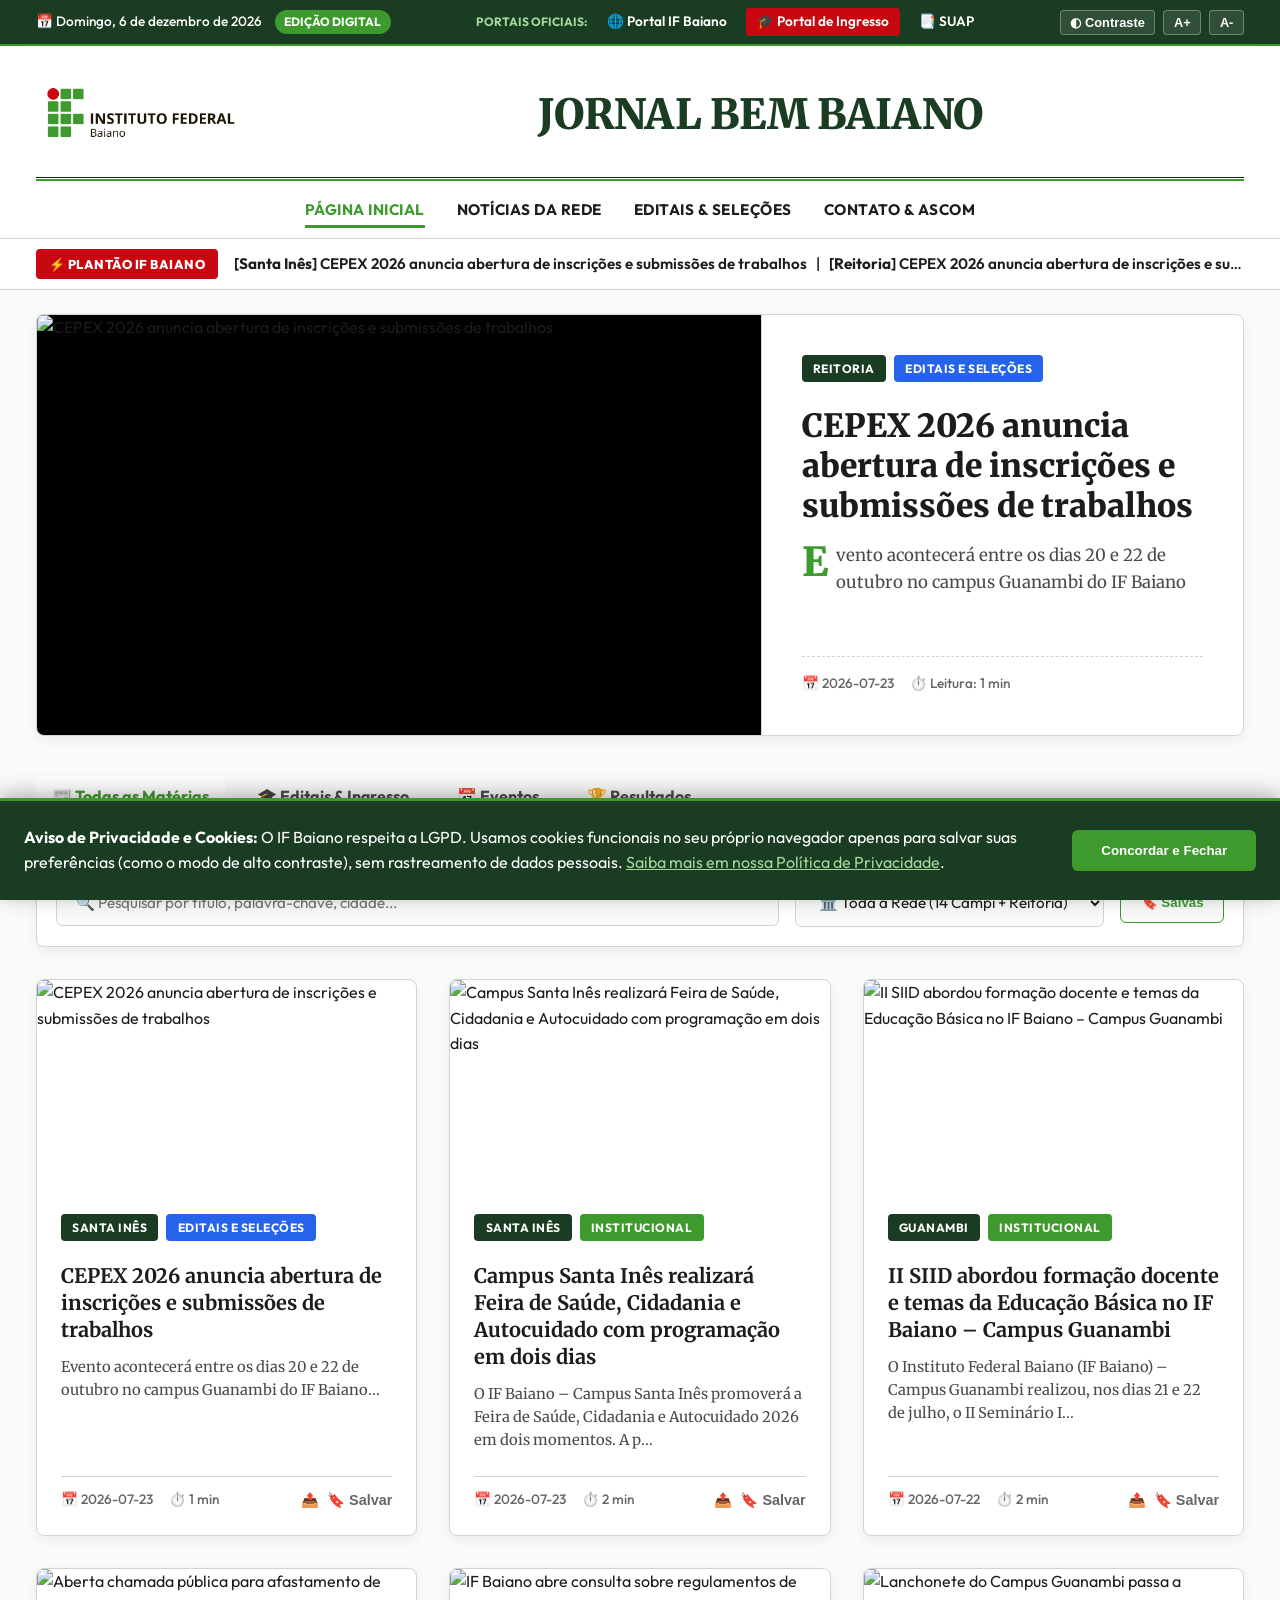
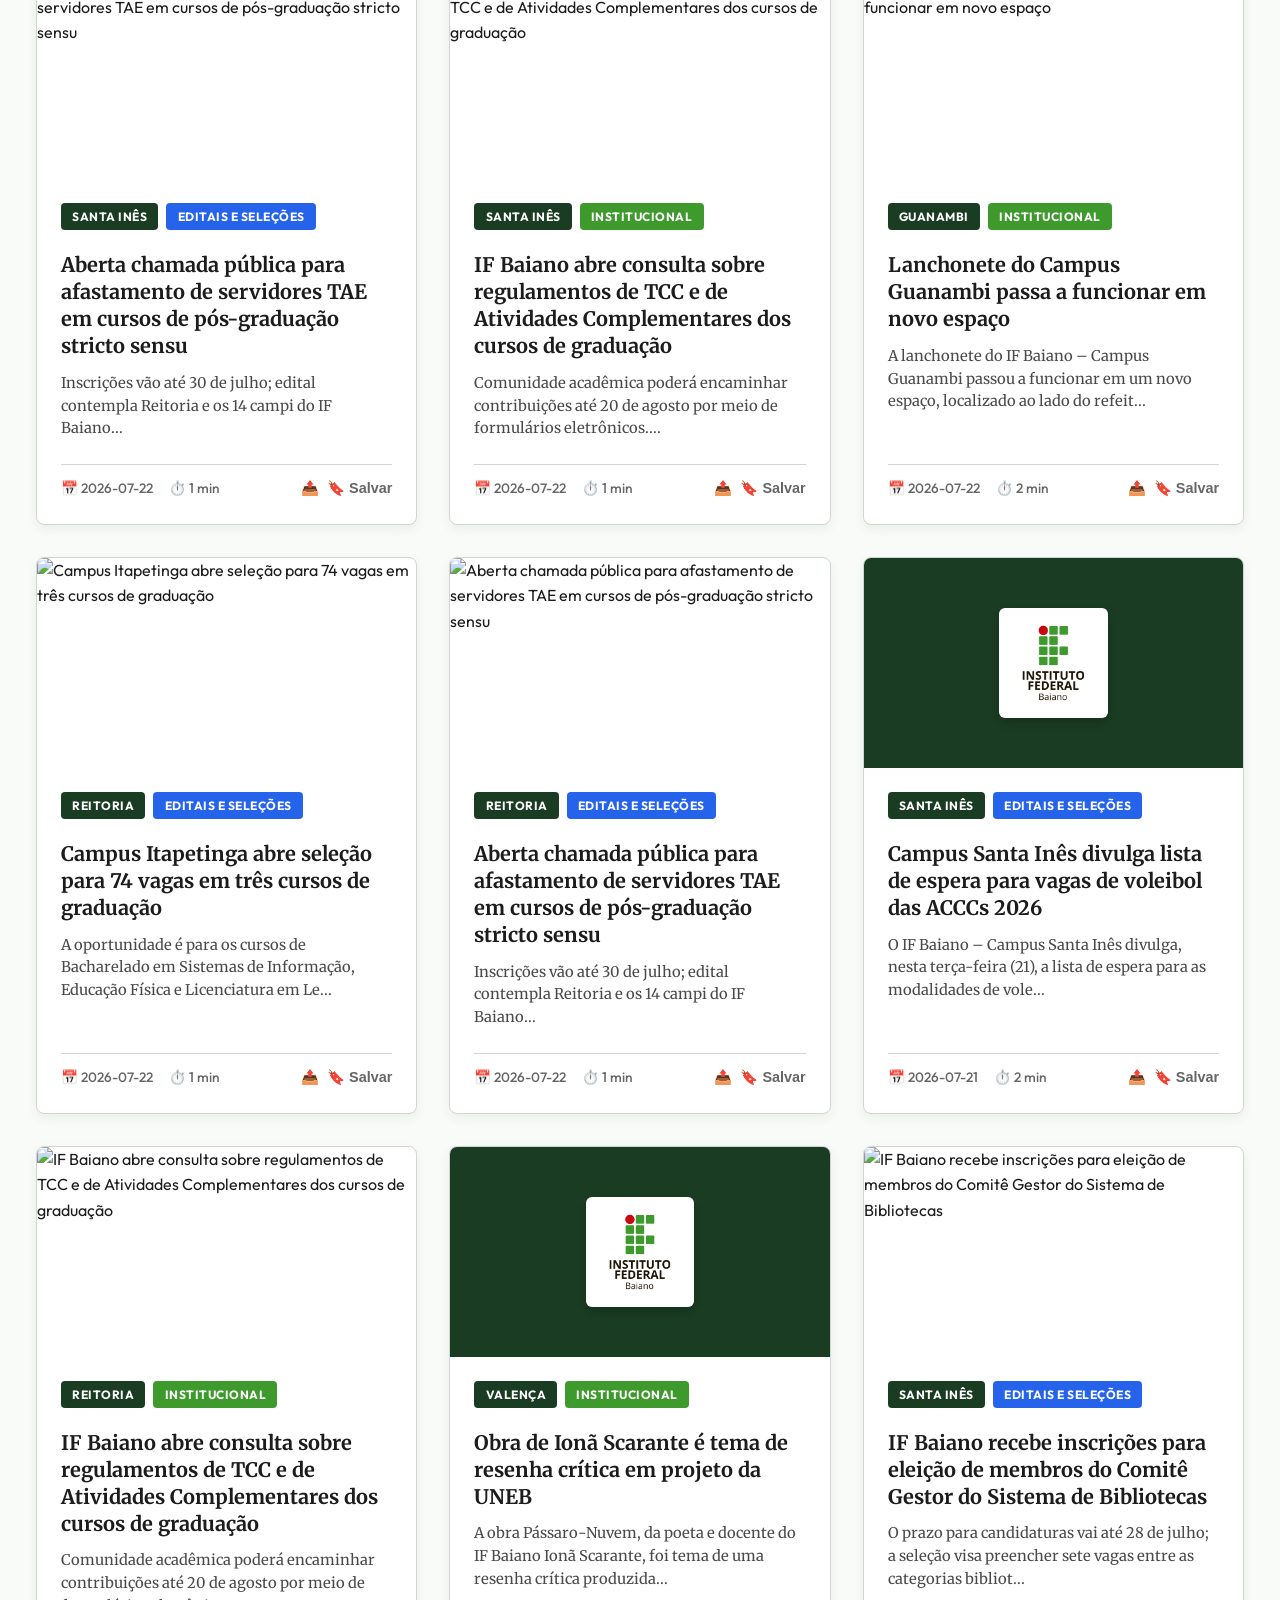
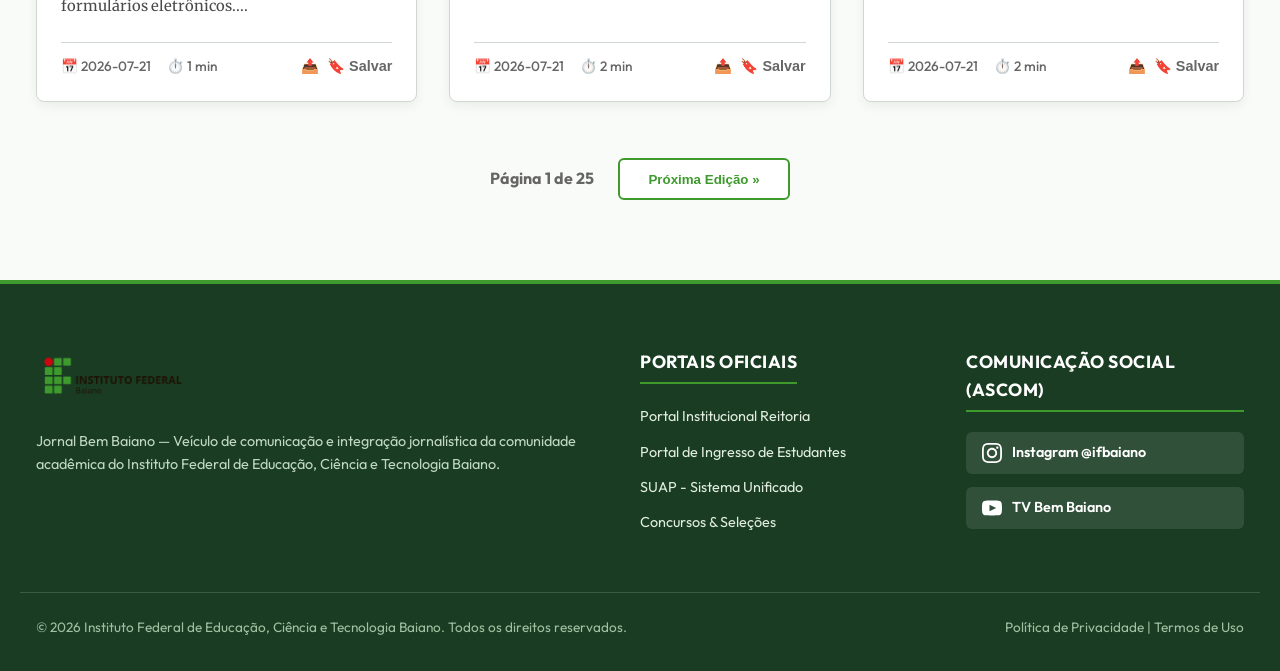
==== commit 70bcacab: "Update index.html" ====
--- a/index.html
+++ b/index.html
@@ -3,7 +3,7 @@
 <head>
     <meta charset="UTF-8">
     <meta name="viewport" content="width=device-width, initial-scale=1.0">
-    <meta name="description" content="Jornal Bem Baiano - Agregador Oficial de Notícias e Comunicação do IF Baiano">
+    <meta name="description" content="Jornal Bem Baiano">
     <title>Jornal Bem Baiano | IF Baiano</title>
     <link rel="canonical" href="https://ascomifbaiano.github.io/jornal-bembaiano/">
     
@@ -65,7 +65,7 @@
                 </div>
                 <div class="masthead-title-block">
                     <h1 class="newspaper-title"><a href="./index.html">JORNAL BEM BAIANO</a></h1>
-                    <p class="newspaper-tagline">O Agregador de Notícias e Comunicação da Rede Federal no Estado da Bahia</p>
+                    <p class="newspaper-tagline"></p>
                 </div>
             </div>
             
